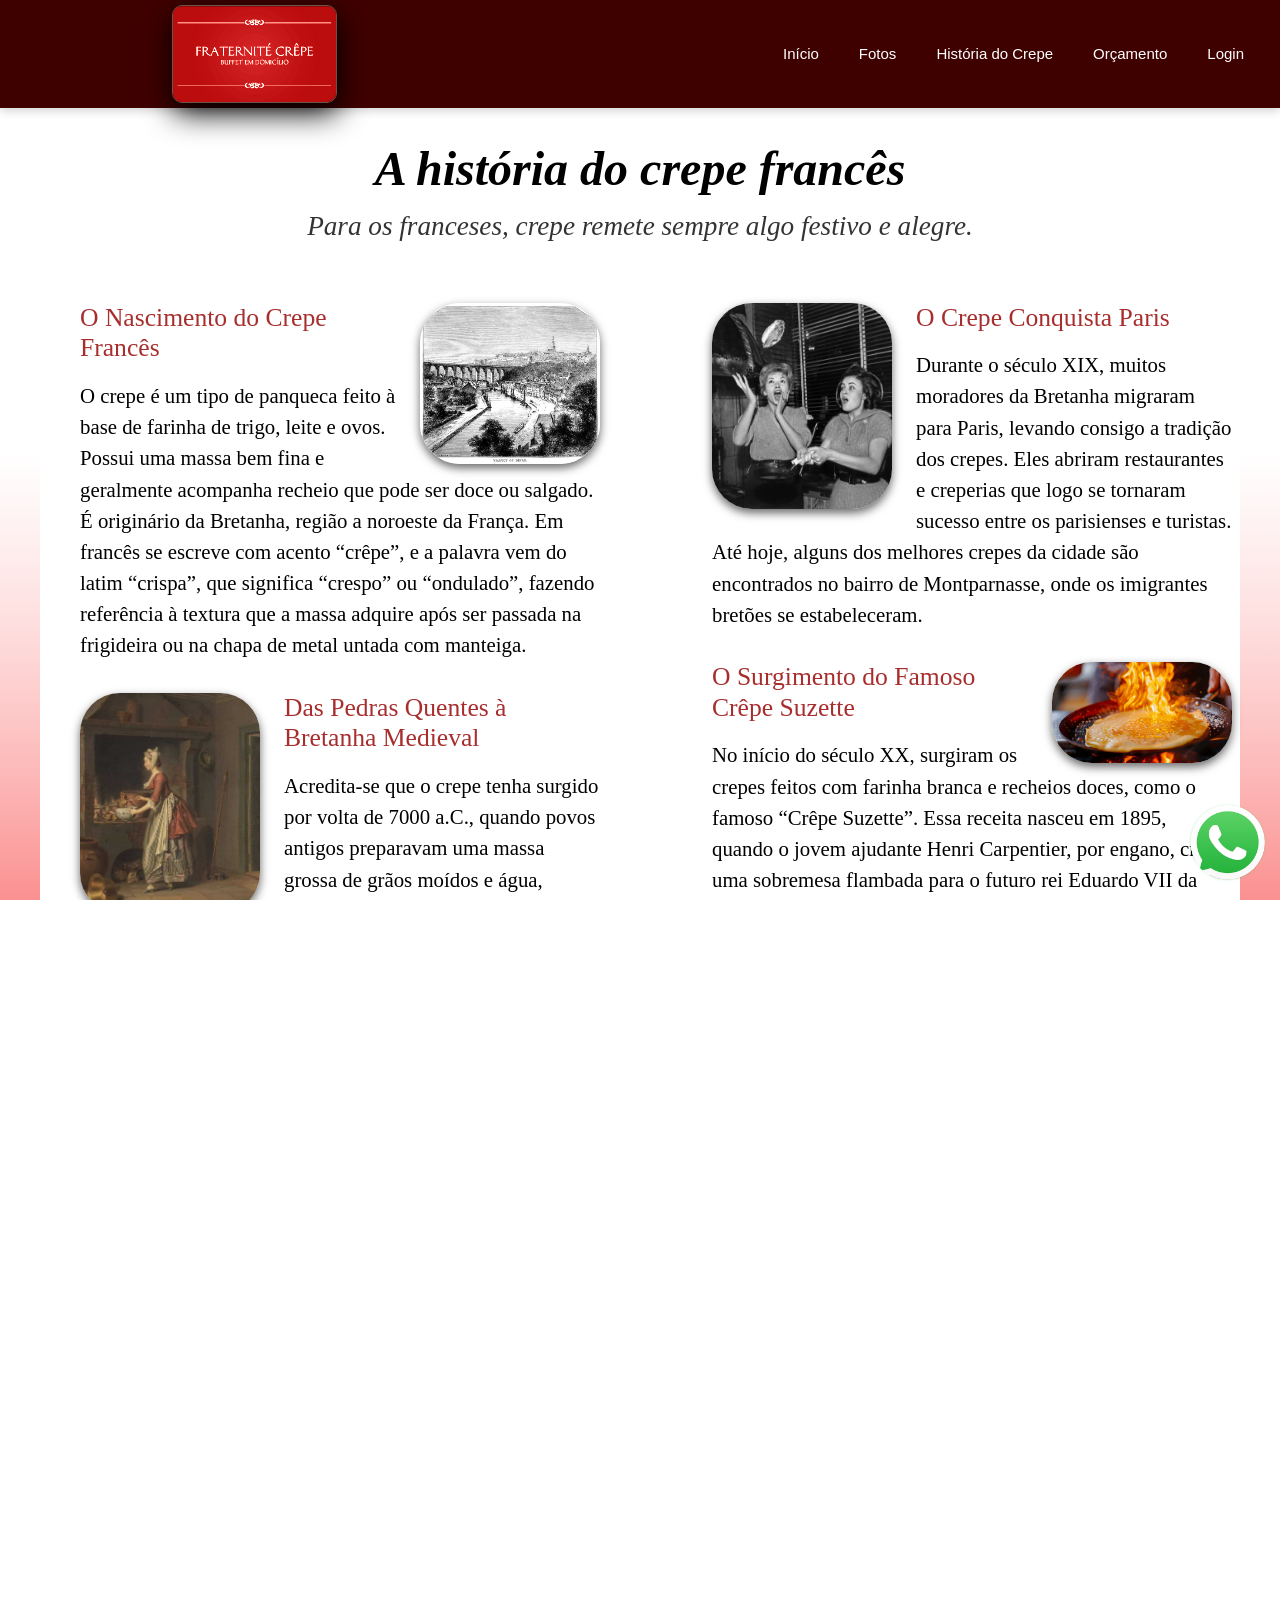
==== about.html @ 5ea456ac "refactor: remove unused link from navbar" ====
<!-- ===========================================================

Projeto: Site para empresa de Catering Fraternité Crêpe
Nome do Arquivo: about.html
Descrição: Página com a história do crepe francês.
Autor: Thiago Bortolan de Oliveira
Data Criação: 05/11/2025

=========================================================== -->


<!DOCTYPE html>
<html lang="pt">
<head>
    <meta charset="UTF-8">
    <meta name="viewport" content="width=device-width, initial-scale=1.0">
    <title> História do Crepe | Fraternité Crêpe </title>
    <link href="https://cdn.jsdelivr.net/npm/bootstrap@5.3.2/dist/css/bootstrap.min.css" rel="stylesheet">
    <link href="https://cdnjs.cloudflare.com/ajax/libs/animate.css/4.1.1/animate.min.css" rel="stylesheet">
    <script defer src="js/mainMenu.js"></script>
    <link rel="stylesheet" href="css/mainMenu.css">
    <link rel="stylesheet" href="css/about.css">
</head>

<body>
<header>
    <nav class="navbar navbar-expand-lg navbar-dark">
        <div class="container-fluid">

            <a class="navbar-brand" href="index.html">
                <img id="logoMenu" src="img/Logo_Fraternite_Crepe.png" alt="Fraternité Crêpe" class="img-fluid">
            </a>

            <button class="navbar-toggler" type="button" data-bs-toggle="collapse" 
                data-bs-target="#menuNav" aria-controls="menuNav" aria-expanded="false" aria-label="Toggle navigation">
                <span class="navbar-toggler-icon"></span>
            </button>

            <div class="collapse navbar-collapse" id="menuNav">
                <ul class="navbar-nav">
                    <li class="nav-item"><a class="nav-link active" href="index.html">Início</a></li>
                    <li class="nav-item"><a class="nav-link" href="picsPage.html">Fotos</a></li>
                    <li class="nav-item"><a class="nav-link" href="about.html">História do Crepe</a></li>
                    <li class="nav-item"><a class="nav-link" href="form.html">Orçamento</a></li>
                    <li class="nav-item"><a class="nav-link" href="php/login.php">Login</a></li>
                </ul>
            </div>

        </div>
    </nav>
</header>

<main class="container-fluid mt-4">
    <h1 class="titulo1"><strong>A história do crepe francês</strong></h1>
    <p class="titulo2">Para os franceses, crepe remete sempre algo festivo e alegre.</p>
    <div class="conteudoHistorico">
        <div class="textoContainer">
            <ul class="textoHistorico">

                <li>
                    <div class="imagem">
                        <img src="img/about/oldFrance.png" alt="História França">
                    </div>
                    <h3>O Nascimento do Crepe Francês</h3>
                    <p>
                        O crepe é um tipo de panqueca feito à base de farinha de trigo, leite e ovos. Possui uma massa bem fina e geralmente 
                        acompanha recheio que pode ser doce ou salgado. É originário da Bretanha, região a noroeste da França. Em francês se 
                        escreve com acento “crêpe”, e a palavra vem do latim “crispa”, que significa “crespo” ou “ondulado”, 
                        fazendo referência à textura que a massa adquire após ser passada na frigideira ou na chapa de metal untada com manteiga.
                    </p>
                </li>

                <li>
                    <div class="imagem">
                        <img src="img/about/historiaCozinha-16.png" alt="História culinária">
                    </div>
                    <h3>Das Pedras Quentes à Bretanha Medieval</h3>
                    <p>
                        Acredita-se que o crepe tenha surgido por volta de 7000 a.C., quando povos antigos preparavam uma massa grossa de 
                        grãos moídos e água, cozida sobre pedras quentes. Já na Bretanha, o crepe apareceu por volta do século XII, após as 
                        Cruzadas, quando o trigo-sarraceno (trazido da Ásia) passou a ser cultivado na região. Os bretões usavam essa farinha 
                        para preparar crepes salgados, que se tornaram parte essencial da dieta local.
                    </p>
                </li>

                <li>
                    <div class="imagem">
                        <img src="img/about/6-devoreuse_de_crepes-ok.png" alt="Crepe antigo">
                    </div>
                    <h3>Da Mesa dos Nobres às Feiras Populares</h3>
                    <p>
                         No final do século XVIII, o “Dictionnaire Universalis” descreveu os crepes como “um tipo de massa muito conhecida nas terras celtas”.
                        Nessa época, o trigo branco era um privilégio das classes mais ricas. Com o avanço das técnicas agrícolas no século XIX, sua produção aumentou, 
                        tornando os crepes de farinha branca cada vez mais populares entre todas as classes sociais.
                    </p>
                </li>

                <li>
                    <div class="imagem">
                        <img src="img/about/crepe-crepes-pan-flip-chandeleur-AGIP.png" alt="Crepe Paris">
                    </div>
                    <h3>O Crepe Conquista Paris</h3>
                    <p>
                        Durante o século XIX, muitos moradores da Bretanha migraram para Paris, levando consigo a tradição dos crepes.
                        Eles abriram restaurantes e creperias que logo se tornaram sucesso entre os parisienses e turistas. 
                        Até hoje, alguns dos melhores crepes da cidade são encontrados no bairro de Montparnasse, onde os imigrantes bretões se estabeleceram.
                    </p>
                </li>

                <li>
                    <div class="imagem">
                        <img src="img/about/1000_F_892436117_MDZHLnjW91f7c5teAxXlfb3iuXDxTsBI.png" alt="Crepe Suzette">
                    </div>
                    <h3>O Surgimento do Famoso Crêpe Suzette</h3>
                    <p>
                        No início do século XX, surgiram os crepes feitos com farinha branca e recheios doces, como o famoso “Crêpe Suzette”.
                        Essa receita nasceu em 1895, quando o jovem ajudante Henri Carpentier, por engano, criou uma sobremesa flambada para o futuro rei Eduardo VII da Inglaterra.
                        O prato se tornou um símbolo da culinária francesa, preparado com molho de açúcar, manteiga, licor Grand Marnier e suco de laranja.
                    </p>
                </li>

                <li>
                    <div class="imagem">
                        <img src="img/about/jonathan-kemper-2w4uqhclynm-unsplash.png" alt="Crepes no mundo">
                    </div>
                    <h3>O Crepe Pelo Mundo</h3>
                    <p>
                        Hoje, o crepe é apreciado em todo o mundo, tanto em versões doces quanto salgadas. 
                        Na França, o crepe bretão de trigo-sarraceno continua sendo tradicional, servido com presunto, queijo e ovo.
                        Já os crepes doces são recheados com Nutella, frutas ou chantilly. 
                        O costume francês diz que cada convidado deve preparar seu próprio crepe, como símbolo de boa sorte e prosperidade para o anfitrião.
                    </p>
                </li>

            </ul>
        </div>
    </div>
</main>


<div class="iconWhatsApp">
    <a href="https://wa.me/5541991319322" target="_blank">
        <img src="img/logos/whatsappLogo.png" alt="WhatsApp">
    </a>
</div>

<footer class="rodape">
    <div class="container">

        <div class="footer-linha">

            <div class="redesocial">
                <a href="https://www.instagram.com/fraternitecrepe/" target="_blank">
                    <img src="img/logos/instagramLogo.png" alt="Instagram">
                </a>
                <a href="https://www.facebook.com/Fraternitecrepecuritiba" target="_blank">
                    <img src="img/logos/facebookLogo.png" alt="Facebook">
                </a>
            </div>

            <div class="footer-centro">
                <div class="footer-texto">
                    <p>Copyright 2022 © Fraternité Crêpe</p>
                </div>

                <div class="pagamentos">
                    <img class="visa" src="img/logos/visaLogo.png" alt="Visa">
                    <img class="master" src="img/logos/mastercardLogo.png" alt="Mastercard">
                </div>
            </div>

        </div>

    </div>
</footer>

<script src="https://cdn.jsdelivr.net/npm/bootstrap@5.3.2/dist/js/bootstrap.bundle.min.js"></script>

</body>
</html>
---- css/mainMenu.css ----
/* ===========================================================

Projeto: Site para empresa de Catering Fraternité Crêpe
Nome do Arquivo: mainMenu.css
Autor: Thiago Bortolan de Oliveira
Data Criação: 30/11/2025

=========================================================== */

/* ===========================================================
RESET / BASE GLOBAL
=========================================================== */
*, *::before, *::after {
  box-sizing: border-box;
}

html, body {
  width: 100%;
  height: 100%;
  min-height: 100vh;
  min-height: 100svh;
  min-height: 100dvh;
  overflow-x: hidden;

  background: linear-gradient(
    180deg,
    #ffffff,
    #ffffff,
    #f9555568
  );
}

/* ===========================================================
LAYOUT BASE
=========================================================== */
.navbar > .container-fluid {
  display: flex;
  align-items: center;
  text-align: center !important;
}

.navbar-collapse {
  justify-content: flex-end;
}

/* ===========================================================
HEADER / MENU
=========================================================== */
header .navbar {
  width: 100%;
  margin: 0;
  padding: 0;
  background-color: #3f0000;
  box-shadow: 0 2px 10px rgba(0,0,0,0.2);
  font-family: 'Nunito', sans-serif;
}

.navbar-brand {
  margin-left: clamp(10rem, 10vw, 5rem);
}

.navbar-brand img {
  width: 100%;
  max-width: 165px;
  border: 1px solid rgba(98,98,98,.675);
  border-radius: 10px;
  box-shadow: 1px 10px 30px #000000;

  filter:
  invert(15%)
  sepia(30%)
  saturate(80%)
  hue-rotate(0deg)
  brightness(110%)
  contrast(200%);
}

/* Links */
.navbar-nav {
  display: flex;
  gap: 1.5rem;
  margin: 0;
  padding-right: 1rem;
}

.navbar-dark .navbar-nav .nav-link {
  color: #fff !important;
  font-weight: 500;
  font-size: 15px;
}

.navbar-dark .navbar-nav .nav-link:hover {
  color: #fa4032 !important;
}

.navbar-toggler {
  border: none;
  position: absolute;
  right: 1rem;
}


/* ===========================================================
RODAPÉ
=========================================================== */

.rodape {
  background-color: #010729;
  color: #f5eeee;
  width: 100%;
  height: auto;
  margin: 0;
  padding: 1rem;
  box-sizing: border-box;
}

.footer-linha {
  display: flex;
  align-items: center;
  margin-right: 4rem;
}

/* redes sociais */
.redesocial {
  display: flex;
  gap: 15px;
  margin-top: 1.5rem;
}

.redesocial img {
  max-width: 30px;
}

/* bloco central */
.footer-centro {
  display: flex;
  flex-direction: column;
  align-items: center;
  margin: auto;
}

/* texto */
.footer-texto {
  font-size: 10px;
  margin-bottom: 1px;
}

/* pagamentos */
.pagamentos {
  display: flex;
  gap: 15px;
}

.pagamentos img {
  max-width: 25px;
}

.visa{ width: 35px; }
.master{ width: 40px; }


/* ===========================================================
BOTÃO WHATSAPP FIXO
=========================================================== */
.iconWhatsApp {
  width: clamp(50px, 6vw, 75px);
  height: clamp(50px, 6vw, 75px);
  position: fixed;
  bottom: 20px;
  right: 15px;
  border-radius: 100%;
  cursor: pointer;
  box-shadow: 0 0 2px rgba(29,233,77,.3);
}

.iconWhatsApp img {
  width: 100%;
  height: auto;
  border-radius: 50%;
}

.iconWhatsApp:hover {
  background-color: #87f78b;
  transition: 400ms;
  padding: 5px;
}


/* ===========================================================
RESPONSIVIDADE
=========================================================== */

/* === Desktop grande === */
@media (min-width: 1200px) {}


/* === Desktop / Laptop === */
@media (min-width: 992px) and 
       (max-width: 1199px) {

  .navbar-brand { margin: 0 1.5rem; }

}


/* === Tablet / Laptop === */
@media (min-width: 822px) and 
       (max-width: 991px) {

  #menuNav {
    position: fixed;
    top: 0;
    right: 0;
    height: 100dvh;
    width: 90%;
    max-width: 255px;
    background: #000000e2;
    padding-top: 5.9rem;
    padding-bottom: 1rem;
    transform: translateX(100%);
    transition: transform .25s ease;
    z-index: 1050;
    box-shadow: -10px 0 20px rgba(0,0,0,.35);
    overflow-y: auto;
  }

  #menuNav.show { transform: translateX(0); }

  #menuNav .navbar-nav {
    flex-direction: column;
    align-items: center;
    gap: 1rem;
  }

  #menuNav .nav-item {
    width: 70%;
    max-width: 380px;
    border-bottom: 1px solid rgba(255,255,255,.414);
  }

  #menuNav .nav-link {
    font-size: 1rem;
    padding: 1rem 0;
  }

  #menuNav .nav-item:hover {
    width: 80%;
    background-color: #bebebe6c;
  }

  .navbar-dark .navbar-nav .nav-link:hover {
    color: #ffffff !important;
  }

  .navbar-brand { margin: 0 auto; }
}


/* === Tablet → Mobile grande === */
@media (min-width: 501px) and 
       (max-width: 821px) {

  #menuNav {
    position: fixed;
    top: 0;
    right: 0;
    height: 100dvh;
    width: 90%;
    max-width: 255px;
    background: #000000e2;
    padding-top: 5.9rem;
    padding-bottom: 1rem;
    transform: translateX(100%);
    transition: transform .25s ease;
    z-index: 1050;
    box-shadow: -10px 0 20px rgba(0,0,0,.35);
    overflow-y: auto;
  }

  #menuNav.show { transform: translateX(0); }

  #menuNav .navbar-nav {
    flex-direction: column;
    align-items: center;
    gap: 1rem;
  }

  #menuNav .nav-item {
    width: 70%;
    max-width: 380px;
    border-bottom: 1px solid rgb(255,255,255);
  }

  #menuNav .nav-link {
    font-size: 1rem;
    padding: 1rem 0;
  }

  #menuNav .nav-item:hover {
    width: 80%;
    background-color: #bebebe6c;
  }

  .navbar-dark .navbar-nav .nav-link:hover {
    color: #ffffff !important;
  }

  .navbar-brand { margin: 0 auto; }

  .redesocial{
    gap: 10px;
  }

  .pagamentos{
    gap: 10px;
  }

  .redesocial img {
    width: 25px;
  }

  .pagamentos img {
    width: 25px;
  }
}


/* === Mobile === */
@media (max-width: 500px) {

  #menuNav {
    position: fixed;
    top: 0;
    left: 0;
    height: 100dvh;
    width: 80%;
    max-width: 180px;
    background: #000000e2;
    padding-top: 5.9rem;
    padding-bottom: 1rem;
    transform: translateX(-100%);
    transition: transform .25s ease;
    z-index: 1050;
    box-shadow: -10px 0 20px rgba(0,0,0,.35);
    overflow-y: auto;
  }

  #menuNav.show { transform: translateX(0); }

  #menuNav .navbar-nav {
    flex-direction: column;
    align-items: center;
    gap: 1rem;
  }

  #menuNav .nav-item {
    width: 70%;
    max-width: 380px;
    border-bottom: 1px solid rgb(255,255,255);
  }

  #menuNav .nav-link {
    font-size: 1rem;
    padding: 1rem 0;
  }

  #menuNav .nav-item:hover {
    width: 80%;
    background-color: #bebebe6c;
  }

  .navbar-dark .navbar-nav .nav-link:hover {
    color: #ffffff !important;
  }

  .navbar-brand { margin: 0 auto; }

  .footer-linha {
    margin-right: 2rem;
  }

  .redesocial{
    gap: 8px;
  }

  .pagamentos{
    gap: 8px;
  }

  .redesocial img {
    width: 25px;
  }

  .pagamentos img {
    width: 20px;
  }

  .iconWhatsApp {
    right: 10px;
  }
}


/* === Mobile muito pequeno === */
@media (max-width: 380px) {

  #menuNav {
    width: 50%;
    max-width: 180px;
    padding-top: 6rem;
  }

  #menuNav .navbar-nav { gap: 0.6rem; }

  #menuNav .nav-item { width: 80%; }

  #menuNav .nav-link { font-size: 1rem; }

  #menuNav .nav-item:hover { width: 95%; }

  .navbar-toggler { right: 5px; }

  .footer-linha {
    margin-right: 1rem;
  }

  .redesocial{
    gap: 8px;
  }

  .pagamentos{
    gap: 8px;
  }

  .redesocial img {
    width: 25px;
  }

  .pagamentos img {
    width: 20px;
  }

    .iconWhatsApp {
    right: 10px;
  }
}
---- css/about.css ----
/* ===========================================================

Projeto: Site para empresa de Catering Fraternité Crêpe
Arquivo: about.css
Autor: Thiago Bortolan de Oliveira
Data Criação: 27/11/2025

=========================================================== */


/* ===========================================================
ESTILOS GERAIS
=========================================================== */
body {
color: #000;
}

main {
animation: fadeIn 1s ease-in;
}

/* ===========================================================
ANIMAÇÃO SUAVE NA ENTRADA
=========================================================== */
@keyframes fadeIn {
from { opacity: 0; transform: translateY(150px); }
to { opacity: 1; transform: translateY(0); }
}


/* ===========================================================
CORPO / TÍTULOS / CONTEÚDO HISTÓRICO - LAYOUT
=========================================================== */
.titulo1 {
text-align: center;
font-size: 3rem;
margin-top: 2rem;
font-family: "Garamond", serif;
font-style: oblique;
}

.titulo2 {
text-align: center;
font-size: 1.7rem;
margin-bottom: 3rem;
color: #333;
font-family: "Garamond", serif;
font-style: oblique;
}

/* LAYOUT EM COLUNAS */
.conteudoHistorico {
display: flex;
justify-content: center;
margin-bottom: 4rem;
}

.textoContainer {
width: 100%;
max-width: 1200px;
column-count: 2;
column-gap: 4rem;
margin: 0;
padding: 0;
justify-content: center;
align-items: center;
font-family: "Garamond", serif;
background-color: rgb(255, 255, 255);
}

.textoHistorico li {
list-style: none;
padding: 0.5rem;
break-inside: avoid;
font-size: 1.3rem;
}

/* TÍTULOS INTERNOS */
.textoHistorico h3 {
color: #a82e2e;
margin-bottom: 1rem;
font-size: 1.6rem;
}

/* IMAGENS ALTERNADAS */
.textoHistorico li:nth-child(odd) img {
float: right;
margin-left: 1.5rem;
}

.textoHistorico li:nth-child(even) img {
float: left;
margin-right: 1.5rem;
}

.textoHistorico img {
width: 50%;
max-width: 180px;
border-radius: 40px;
box-shadow: 0 4px 10px rgba(0,0,0,0.6);
}


/* ===========================================================
RESPONSIVIDADE
=========================================================== */


/* ======== DESKTOP ======== */
@media (min-width: 1200px) {


}


/* ======== DESKTOP / LAPTOP ======== */
@media (min-width: 900px) and 
      (max-width: 1199px) {


}


/* ======== TABLET / LAPTOP ======== */
@media (min-width: 822px) and 
      (max-width: 991px) {

    .textoContainer {
      column-gap: 2rem !important;
    }

    .textoHistorico img {
      width: 50%;
    }

}


/* ======== TABLET ======== */
@media (min-width: 750px) and
      (max-width: 821px) {

    .textoContainer {
      width: 97%;
      column-gap: 2rem !important;
    }

}


/* ======== TABLET PEQUENO / MOBILE GRANDE ======== */
@media (min-width: 501px) and
      (max-width: 749px) {

    .textoContainer {
      width: 100%;
      column-count: 1 !important;
      border-left: 1px solid rgb(130, 130, 130);
      border-right: 1px solid rgb(130, 130, 130);
      border-bottom: 1px solid rgb(130, 130, 130);
    }

    .textoHistorico li {
      padding: 1rem;
    }

    .textoHistorico img {
      width: 50%;
    }
}


/* ======== MOBILE PEQUENO ======== */
@media screen and (max-width: 500px) {

    .titulo1 {
      font-size: 2.5rem;
    }

    .textoContainer {
      width: 100%;
      column-count: 1 !important;
      border-left: 1px solid rgb(130, 130, 130);
      border-right: 1px solid rgb(130, 130, 130);
      border-bottom: 1px solid rgb(130, 130, 130);
    }

    .textoHistorico li {
      margin-right: 1rem;
      margin-top: 1rem;
    }

    .textoHistorico h3 {
      font-size: 1.4rem;
    }

    .textoHistorico p {
      font-size: 1.2rem;
    }

    .textoHistorico img {
      width: 52%;
    }
}
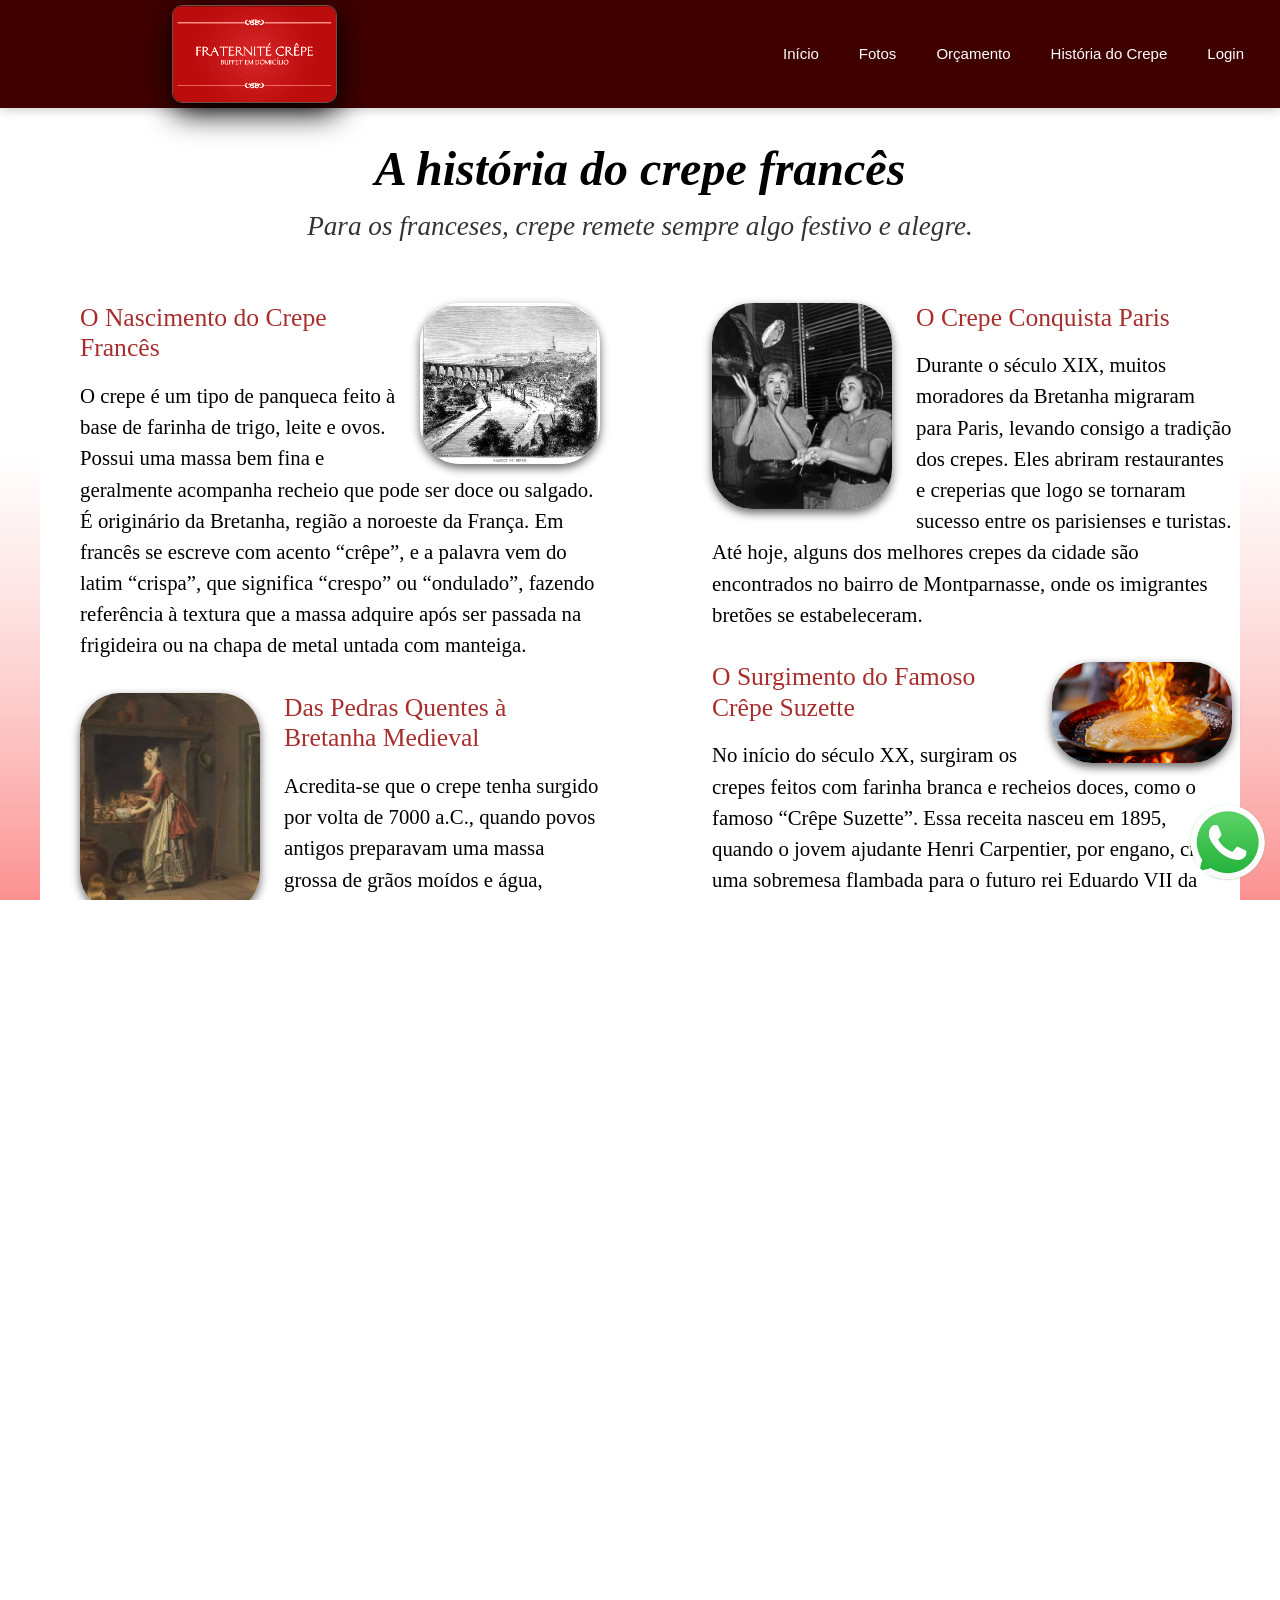
==== commit 2ec5e280: "refactor: change nav-link from navbar" ====
--- a/about.html
+++ b/about.html
@@ -39,14 +39,13 @@
 
             <div class="collapse navbar-collapse" id="menuNav">
                 <ul class="navbar-nav">
-                    <li class="nav-item"><a class="nav-link active" href="index.html">Início</a></li>
+                    <li class="nav-item"><a class="nav-link" href="index.html">Início</a></li>
                     <li class="nav-item"><a class="nav-link" href="picsPage.html">Fotos</a></li>
-                    <li class="nav-item"><a class="nav-link" href="about.html">História do Crepe</a></li>
                     <li class="nav-item"><a class="nav-link" href="form.html">Orçamento</a></li>
+                    <li class="nav-item"><a class="nav-link active" href="about.html">História do Crepe</a></li>
                     <li class="nav-item"><a class="nav-link" href="php/login.php">Login</a></li>
                 </ul>
             </div>
-
         </div>
     </nav>
 </header>
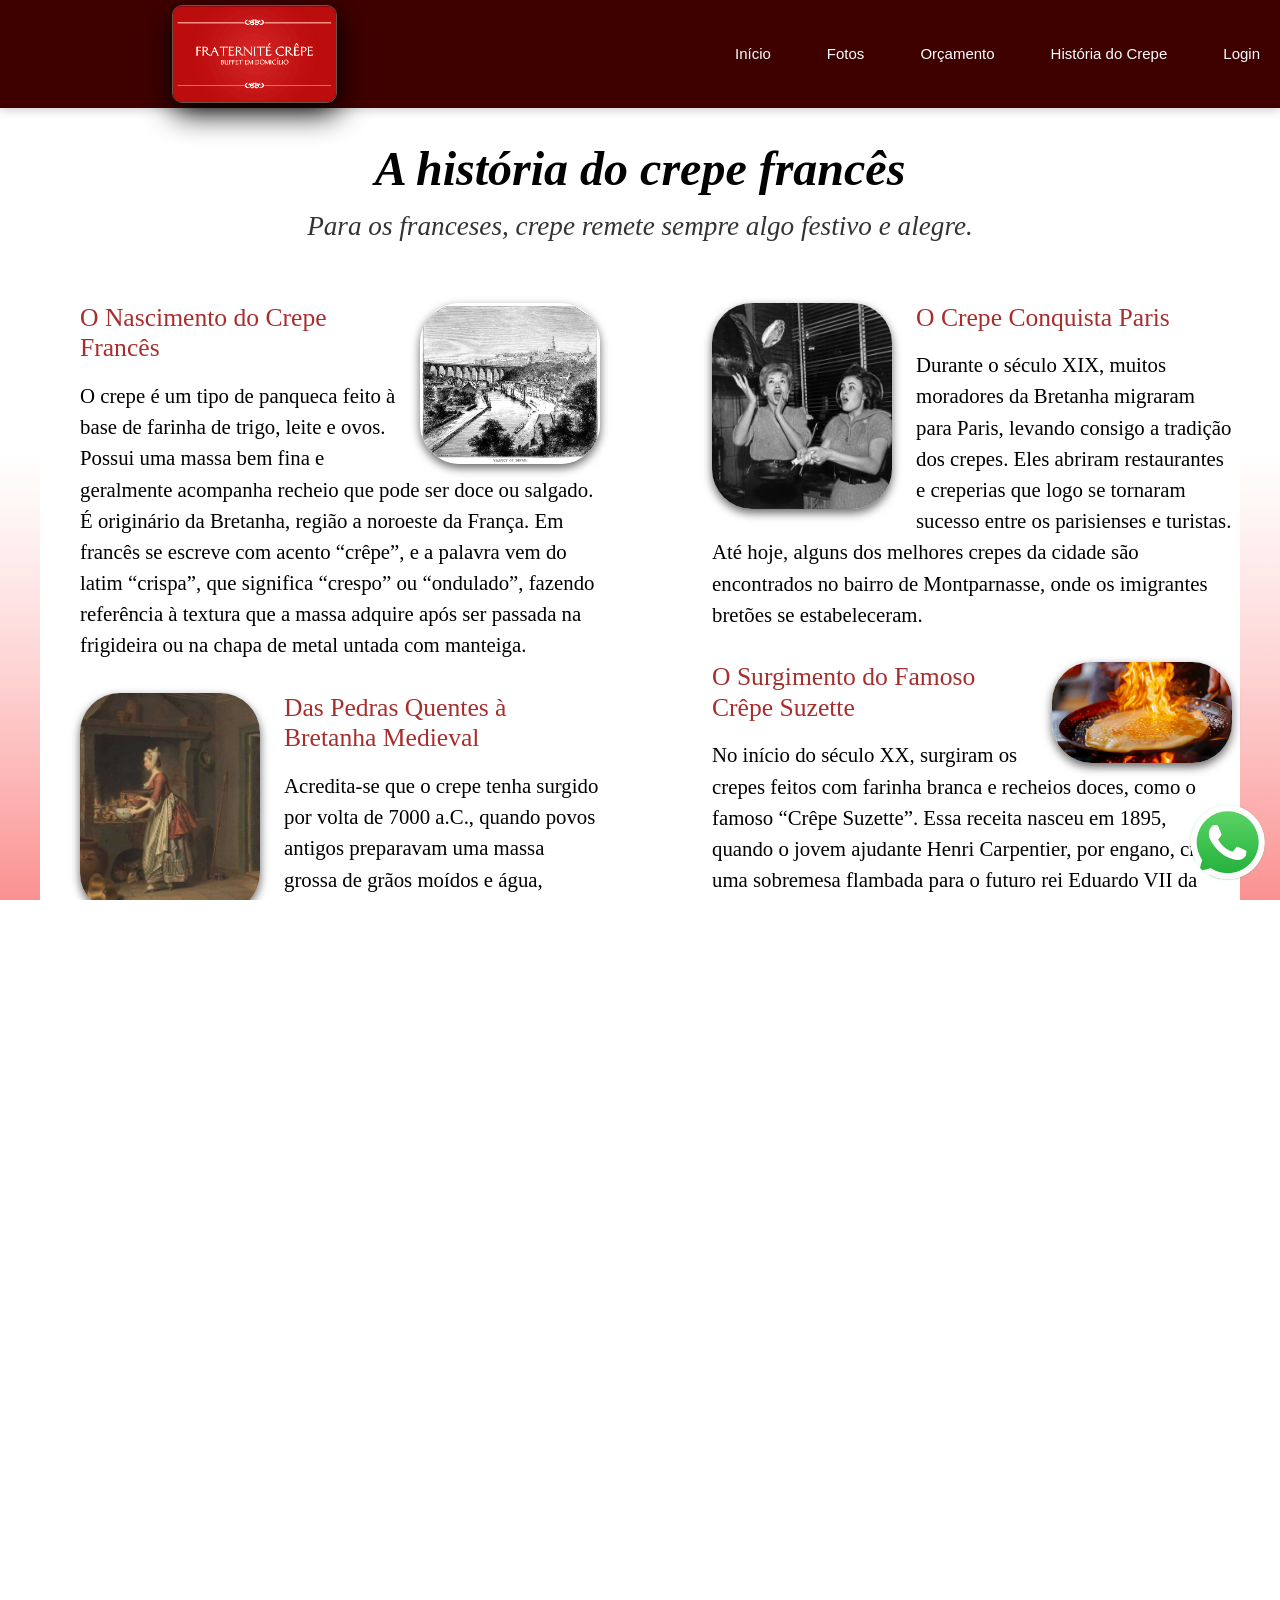
==== commit aea7dc69: "refactor: apply whatsapp and footer class standardization across pages" ====
--- a/about.html
+++ b/about.html
@@ -138,18 +138,18 @@
 </main>
 
 
-<div class="iconWhatsApp">
+<div class="whatsapp-float">
     <a href="https://wa.me/5541991319322" target="_blank">
         <img src="img/logos/whatsappLogo.png" alt="WhatsApp">
     </a>
 </div>
 
-<footer class="rodape">
+<footer class="footer">
     <div class="container">
 
-        <div class="footer-linha">
+        <div class="footer-row">
 
-            <div class="redesocial">
+            <div class="social-links">
                 <a href="https://www.instagram.com/fraternitecrepe/" target="_blank">
                     <img src="img/logos/instagramLogo.png" alt="Instagram">
                 </a>
@@ -158,14 +158,14 @@
                 </a>
             </div>
 
-            <div class="footer-centro">
-                <div class="footer-texto">
+            <div class="footer-center">
+                <div class="footer-text">
                     <p>Copyright 2022 © Fraternité Crêpe</p>
                 </div>
 
-                <div class="pagamentos">
-                    <img class="visa" src="img/logos/visaLogo.png" alt="Visa">
-                    <img class="master" src="img/logos/mastercardLogo.png" alt="Mastercard">
+                <div class="payment-methods">
+                    <img class="payment-visa" src="img/logos/visaLogo.png" alt="visa">
+                    <img class="payment-mastercard" src="img/logos/mastercardLogo.png" alt="mastercard">
                 </div>
             </div>
 
--- a/css/mainMenu.css
+++ b/css/mainMenu.css
@@ -79,9 +79,8 @@
 /* Links */
 .navbar-nav {
   display: flex;
-  gap: 1.5rem;
+  gap: 2.5rem;
   margin: 0;
-  padding-right: 1rem;
 }
 
 .navbar-dark .navbar-nav .nav-link {
@@ -105,7 +104,7 @@
 RODAPÉ
 =========================================================== */
 
-.rodape {
+.footer {
   background-color: #010729;
   color: #f5eeee;
   width: 100%;
@@ -115,25 +114,25 @@
   box-sizing: border-box;
 }
 
-.footer-linha {
+.footer-row {
   display: flex;
   align-items: center;
   margin-right: 4rem;
 }
 
 /* redes sociais */
-.redesocial {
+.social-links {
   display: flex;
   gap: 15px;
   margin-top: 1.5rem;
 }
 
-.redesocial img {
+.social-links img {
   max-width: 30px;
 }
 
 /* bloco central */
-.footer-centro {
+.footer-center {
   display: flex;
   flex-direction: column;
   align-items: center;
@@ -141,29 +140,29 @@
 }
 
 /* texto */
-.footer-texto {
+.footer-text {
   font-size: 10px;
   margin-bottom: 1px;
 }
 
 /* pagamentos */
-.pagamentos {
+.payment-methods {
   display: flex;
   gap: 15px;
 }
 
-.pagamentos img {
+.payment-methods img {
   max-width: 25px;
 }
 
-.visa{ width: 35px; }
-.master{ width: 40px; }
+.payment-visa { width: 35px; }
+.payment-mastercard { width: 40px; }
 
 
 /* ===========================================================
 BOTÃO WHATSAPP FIXO
 =========================================================== */
-.iconWhatsApp {
+.whatsapp-float {
   width: clamp(50px, 6vw, 75px);
   height: clamp(50px, 6vw, 75px);
   position: fixed;
@@ -174,13 +173,13 @@
   box-shadow: 0 0 2px rgba(29,233,77,.3);
 }
 
-.iconWhatsApp img {
+.whatsapp-float img {
   width: 100%;
   height: auto;
   border-radius: 50%;
 }
 
-.iconWhatsApp:hover {
+.whatsapp-float:hover {
   background-color: #87f78b;
   transition: 400ms;
   padding: 5px;
@@ -308,19 +307,19 @@
 
   .navbar-brand { margin: 0 auto; }
 
-  .redesocial{
+  .social-links {
     gap: 10px;
   }
 
-  .pagamentos{
+  .payment-methods {
     gap: 10px;
   }
 
-  .redesocial img {
+  .social-links img {
     width: 25px;
   }
 
-  .pagamentos img {
+  .payment-methods img {
     width: 25px;
   }
 }
@@ -376,27 +375,27 @@
 
   .navbar-brand { margin: 0 auto; }
 
-  .footer-linha {
+  .footer-row {
     margin-right: 2rem;
   }
 
-  .redesocial{
+  .social-links {
     gap: 8px;
   }
 
-  .pagamentos{
+  .payment-methods {
     gap: 8px;
   }
 
-  .redesocial img {
+  .social-links img {
     width: 25px;
   }
 
-  .pagamentos img {
+  .payment-methods img {
     width: 20px;
   }
 
-  .iconWhatsApp {
+  .whatsapp-float {
     right: 10px;
   }
 }
@@ -421,27 +420,27 @@
 
   .navbar-toggler { right: 5px; }
 
-  .footer-linha {
+  .footer-row {
     margin-right: 1rem;
   }
 
-  .redesocial{
+  .social-links {
     gap: 8px;
   }
 
-  .pagamentos{
+  .payment-methods {
     gap: 8px;
   }
 
-  .redesocial img {
+  .social-links img {
     width: 25px;
   }
 
-  .pagamentos img {
+  .payment-methods img {
     width: 20px;
   }
 
-    .iconWhatsApp {
+    .whatsapp-float {
     right: 10px;
   }
 }
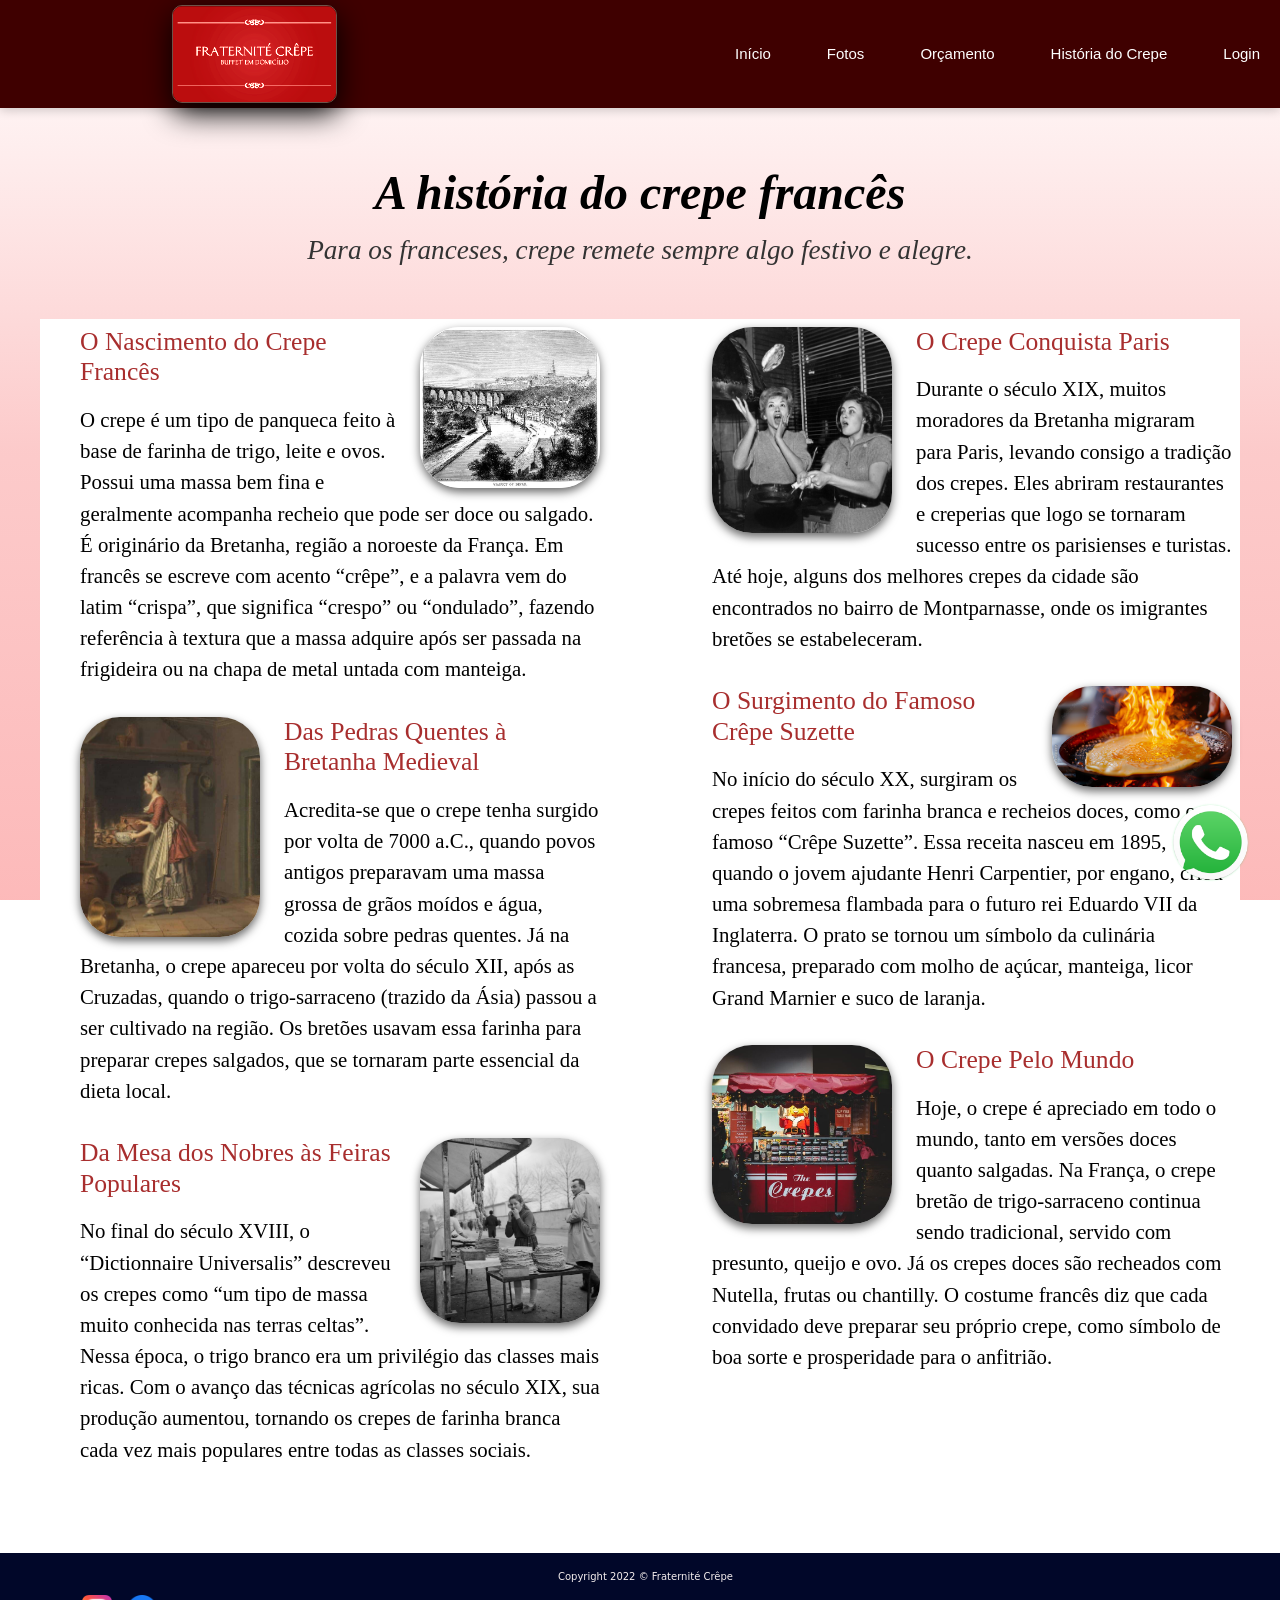
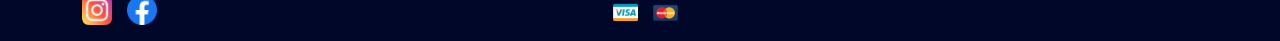
==== commit 5dc23dc1: "refactor: move whatsapp-float after footer for cleaner flexbox flow Relocated the .whatsapp-float di" ====
--- a/about.html
+++ b/about.html
@@ -138,12 +138,6 @@
 </main>
 
 
-<div class="whatsapp-float">
-    <a href="https://wa.me/5541991319322" target="_blank">
-        <img src="img/logos/whatsappLogo.png" alt="WhatsApp">
-    </a>
-</div>
-
 <footer class="footer">
     <div class="container">
 
@@ -174,6 +168,12 @@
     </div>
 </footer>
 
+<div class="whatsapp-float">
+    <a href="https://wa.me/5541991319322" target="_blank">
+        <img src="img/logos/whatsappLogo.png" alt="WhatsApp">
+    </a>
+</div>
+
 <script src="https://cdn.jsdelivr.net/npm/bootstrap@5.3.2/dist/js/bootstrap.bundle.min.js"></script>
 
 </body>
--- a/css/mainMenu.css
+++ b/css/mainMenu.css
@@ -15,9 +15,16 @@
   box-sizing: border-box;
 }
 
-html, body {
-  width: 100%;
+html {
   height: 100%;
+  color: #000000;
+  font-family: 'Nunito', sans-serif;
+}
+
+body {
+  display: flex;
+  flex-direction: column;
+  margin: 0;
   min-height: 100vh;
   min-height: 100svh;
   min-height: 100dvh;
@@ -26,9 +33,14 @@
   background: linear-gradient(
     180deg,
     #ffffff,
-    #ffffff,
+    #fbb4b4b3,
     #f9555568
   );
+  background-attachment: fixed;
+}
+
+main {
+  flex-grow: 1;
 }
 
 /* ===========================================================
@@ -48,6 +60,8 @@
 HEADER / MENU
 =========================================================== */
 header .navbar {
+  box-sizing: border-box;
+  flex-shrink: 0;
   width: 100%;
   margin: 0;
   padding: 0;
@@ -103,15 +117,15 @@
 /* ===========================================================
 RODAPÉ
 =========================================================== */
-
 .footer {
+  box-sizing: border-box;
+  flex-shrink: 0;
   background-color: #010729;
   color: #f5eeee;
   width: 100%;
   height: auto;
   margin: 0;
   padding: 1rem;
-  box-sizing: border-box;
 }
 
 .footer-row {
@@ -124,7 +138,7 @@
 .social-links {
   display: flex;
   gap: 15px;
-  margin-top: 1.5rem;
+  margin-top: 1.6rem;
 }
 
 .social-links img {
@@ -142,7 +156,6 @@
 /* texto */
 .footer-text {
   font-size: 10px;
-  margin-bottom: 1px;
 }
 
 /* pagamentos */
@@ -167,7 +180,7 @@
   height: clamp(50px, 6vw, 75px);
   position: fixed;
   bottom: 20px;
-  right: 15px;
+  right: 2rem;
   border-radius: 100%;
   cursor: pointer;
   box-shadow: 0 0 2px rgba(29,233,77,.3);
@@ -396,7 +409,7 @@
   }
 
   .whatsapp-float {
-    right: 10px;
+    right: 1.2rem;
   }
 }
 
@@ -441,6 +454,6 @@
   }
 
     .whatsapp-float {
-    right: 10px;
+    right: 1.2rem;
   }
 }
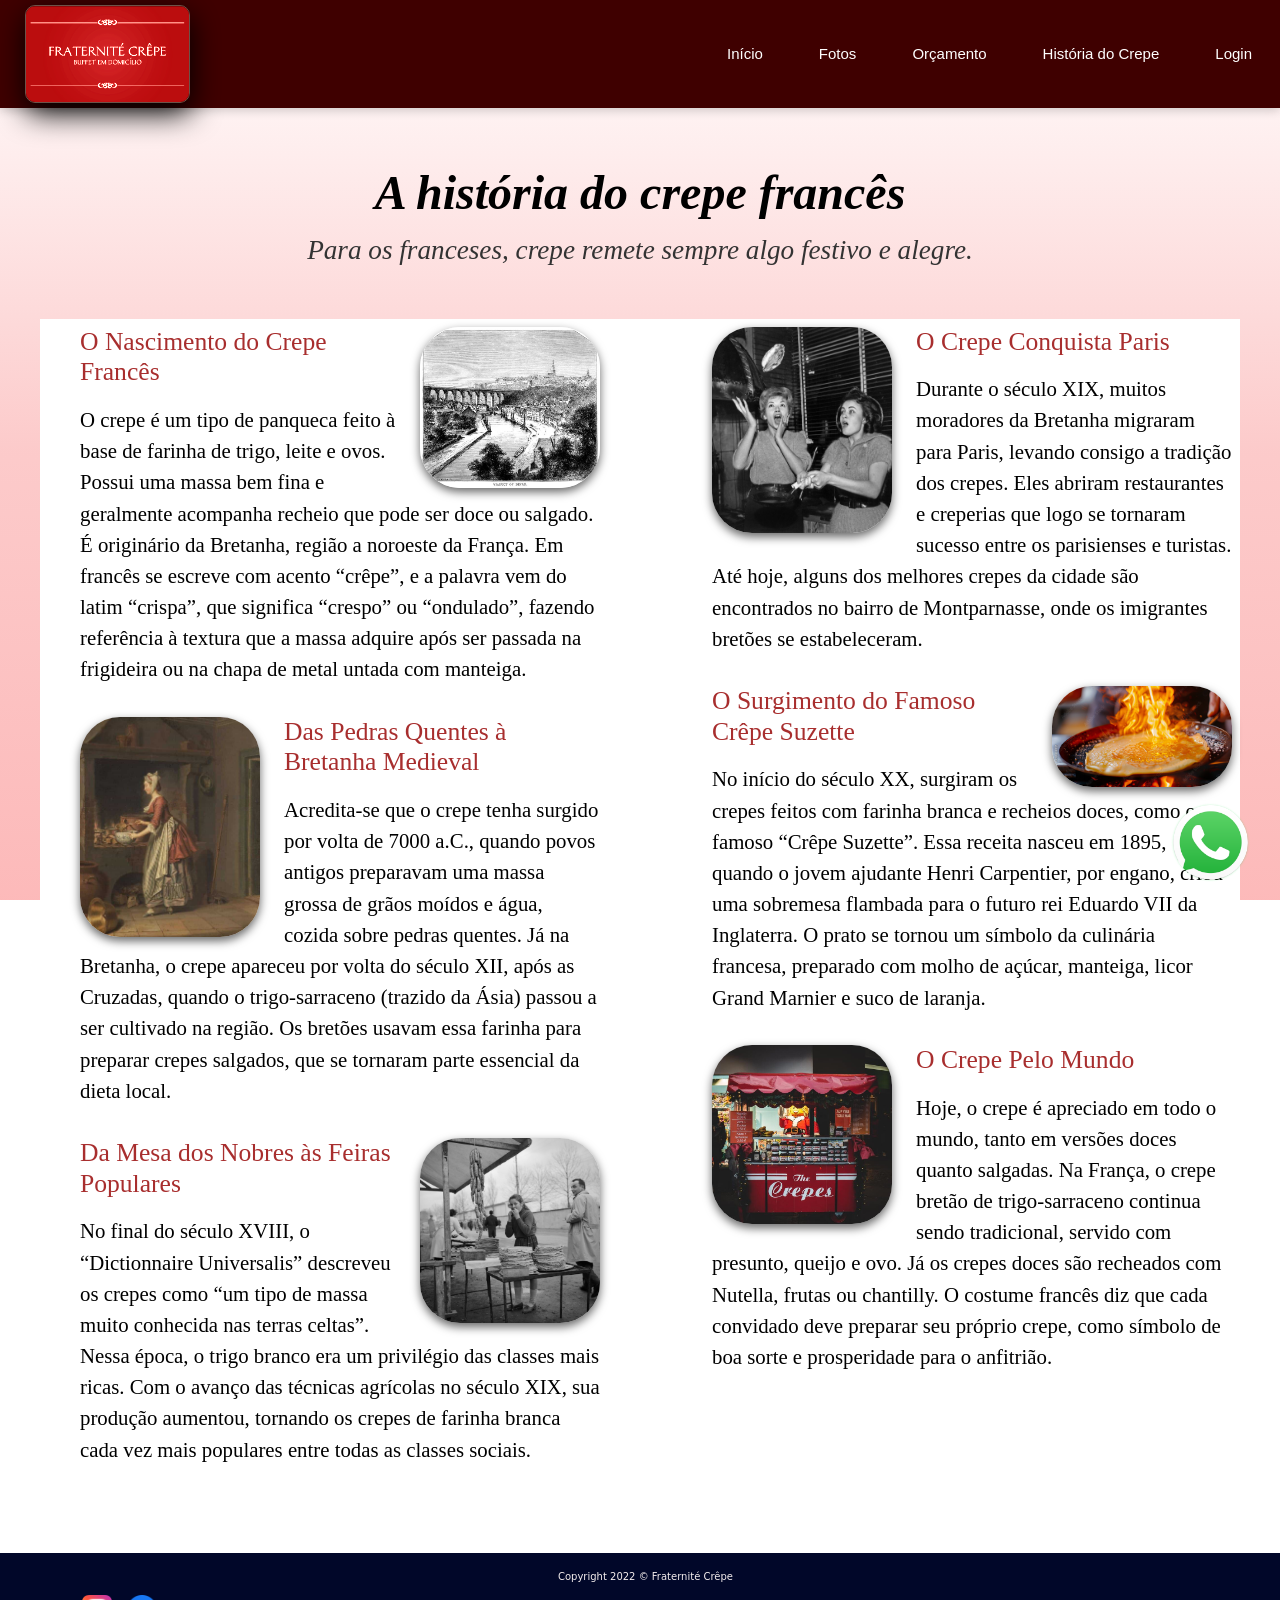
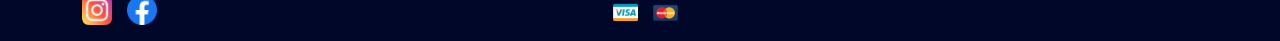
==== commit 2eaddad8: "refactor: replace .container-fluid with .container across all pages Updated the main navigation wrap" ====
--- a/about.html
+++ b/about.html
@@ -26,7 +26,7 @@
 <body>
 <header>
     <nav class="navbar navbar-expand-lg navbar-dark">
-        <div class="container-fluid">
+        <div class="container">
 
             <a class="navbar-brand" href="index.html">
                 <img id="logoMenu" src="img/Logo_Fraternite_Crepe.png" alt="Fraternité Crêpe" class="img-fluid">
--- a/css/mainMenu.css
+++ b/css/mainMenu.css
@@ -46,10 +46,14 @@
 /* ===========================================================
 LAYOUT BASE
 =========================================================== */
-.navbar > .container-fluid {
+
+.navbar > .container {
   display: flex;
   align-items: center;
-  text-align: center !important;
+  justify-content: space-between;
+  max-width: 1300px;
+  margin: 0 auto;
+  padding: 0 20px;
 }
 
 .navbar-collapse {
@@ -63,6 +67,7 @@
   box-sizing: border-box;
   flex-shrink: 0;
   width: 100%;
+  height: auto;
   margin: 0;
   padding: 0;
   background-color: #3f0000;
@@ -71,7 +76,8 @@
 }
 
 .navbar-brand {
-  margin-left: clamp(10rem, 10vw, 5rem);
+  margin-left: 0;
+  padding: 5px;
 }
 
 .navbar-brand img {
@@ -108,9 +114,8 @@
 }
 
 .navbar-toggler {
+  position: static;
   border: none;
-  position: absolute;
-  right: 1rem;
 }
 
 
@@ -213,6 +218,9 @@
 
   .navbar-brand { margin: 0 1.5rem; }
 
+  .navbar-collapse {
+    flex-grow: 0;
+  }
 }
 
 
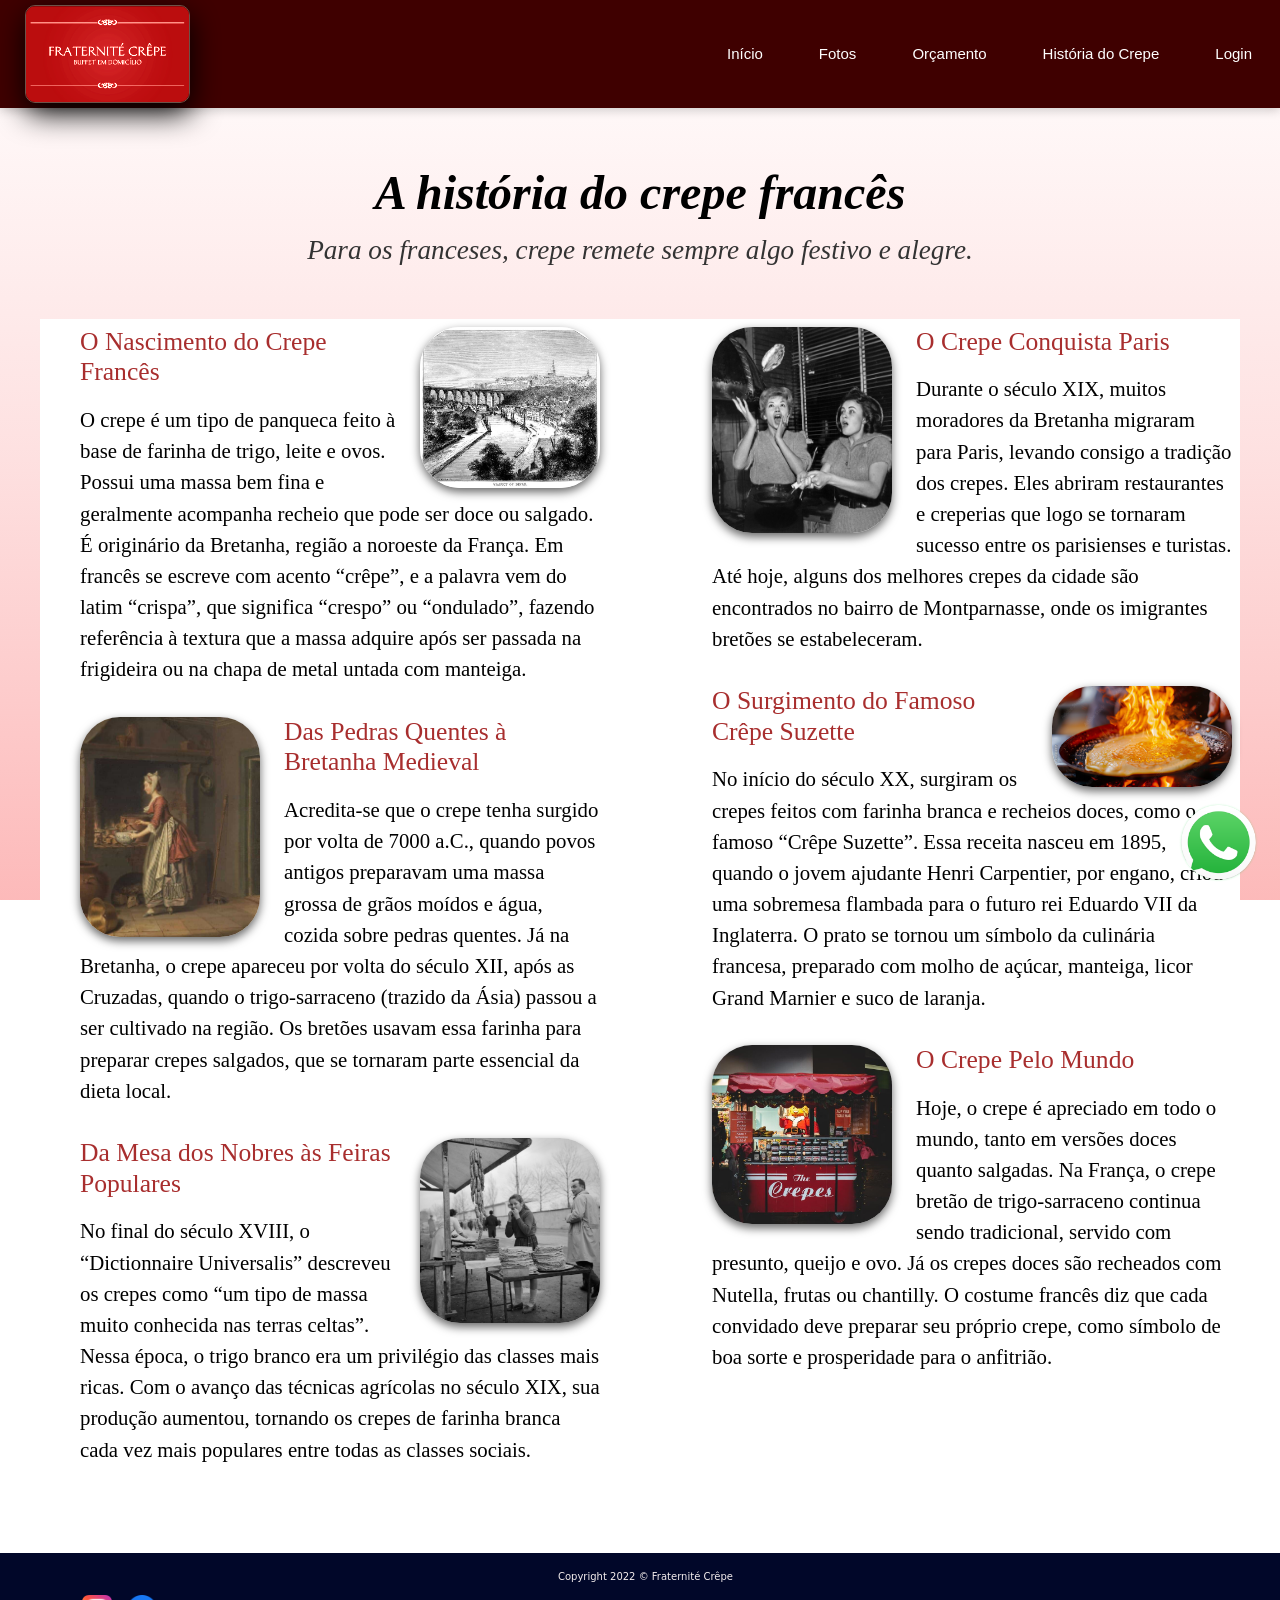
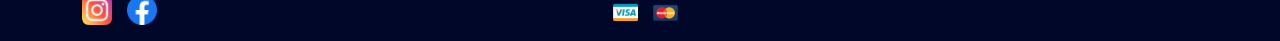
==== commit 584b2b97: "feat: replaced animation classes and improved image responsiveness - Replaced existing animation cla" ====
--- a/about.html
+++ b/about.html
@@ -51,14 +51,14 @@
 </header>
 
 <main class="container-fluid mt-4">
-    <h1 class="titulo1"><strong>A história do crepe francês</strong></h1>
-    <p class="titulo2">Para os franceses, crepe remete sempre algo festivo e alegre.</p>
+    <h1 class="titulo1 animate__animated animate__slideInLeft"><strong>A história do crepe francês</strong></h1>
+    <p class="titulo2 animate__animated animate__zoomIn">Para os franceses, crepe remete sempre algo festivo e alegre.</p>
     <div class="conteudoHistorico">
-        <div class="textoContainer">
+        <div class="textoContainer animate__animated animate__slideInRight">
             <ul class="textoHistorico">
 
                 <li>
-                    <div class="imagem">
+                    <div class="img-fluid">
                         <img src="img/about/oldFrance.png" alt="História França">
                     </div>
                     <h3>O Nascimento do Crepe Francês</h3>
@@ -71,7 +71,7 @@
                 </li>
 
                 <li>
-                    <div class="imagem">
+                    <div class="img-fluid">
                         <img src="img/about/historiaCozinha-16.png" alt="História culinária">
                     </div>
                     <h3>Das Pedras Quentes à Bretanha Medieval</h3>
@@ -84,7 +84,7 @@
                 </li>
 
                 <li>
-                    <div class="imagem">
+                    <div class="img-fluid">
                         <img src="img/about/6-devoreuse_de_crepes-ok.png" alt="Crepe antigo">
                     </div>
                     <h3>Da Mesa dos Nobres às Feiras Populares</h3>
@@ -96,7 +96,7 @@
                 </li>
 
                 <li>
-                    <div class="imagem">
+                    <div class="img-fluid">
                         <img src="img/about/crepe-crepes-pan-flip-chandeleur-AGIP.png" alt="Crepe Paris">
                     </div>
                     <h3>O Crepe Conquista Paris</h3>
@@ -108,7 +108,7 @@
                 </li>
 
                 <li>
-                    <div class="imagem">
+                    <div class="img-fluid">
                         <img src="img/about/1000_F_892436117_MDZHLnjW91f7c5teAxXlfb3iuXDxTsBI.png" alt="Crepe Suzette">
                     </div>
                     <h3>O Surgimento do Famoso Crêpe Suzette</h3>
@@ -120,7 +120,7 @@
                 </li>
 
                 <li>
-                    <div class="imagem">
+                    <div class="img-fluid">
                         <img src="img/about/jonathan-kemper-2w4uqhclynm-unsplash.png" alt="Crepes no mundo">
                     </div>
                     <h3>O Crepe Pelo Mundo</h3>
--- a/css/mainMenu.css
+++ b/css/mainMenu.css
@@ -33,7 +33,7 @@
   background: linear-gradient(
     180deg,
     #ffffff,
-    #fbb4b4b3,
+    #fdd4d4b3,
     #f9555568
   );
   background-attachment: fixed;
@@ -109,8 +109,8 @@
   font-size: 15px;
 }
 
-.navbar-dark .navbar-nav .nav-link:hover {
-  color: #fa4032 !important;
+#menuNav .nav-item {
+  text-align: center !important;
 }
 
 .navbar-toggler {
@@ -185,7 +185,7 @@
   height: clamp(50px, 6vw, 75px);
   position: fixed;
   bottom: 20px;
-  right: 2rem;
+  right: 1.5rem;
   border-radius: 100%;
   cursor: pointer;
   box-shadow: 0 0 2px rgba(29,233,77,.3);
@@ -197,12 +197,25 @@
   border-radius: 50%;
 }
 
-.whatsapp-float:hover {
-  background-color: #87f78b;
-  transition: 400ms;
-  padding: 5px;
-}
-
+
+/* HOVER */
+@media (hover: hover) and (pointer: fine) {
+
+  .navbar-dark .navbar-nav .nav-link:hover {
+    color: #fa4032 !important;
+  }
+
+  .whatsapp-float:hover {
+    background-color: #87f78b;
+    transition: 400ms;
+    padding: 5px;
+  }
+
+  #menuNav .nav-item:hover {
+    width: 80%;
+    background-color: #bebebe6c;
+  }
+}
 
 /* ===========================================================
 RESPONSIVIDADE
@@ -214,7 +227,7 @@
 
 /* === Desktop / Laptop === */
 @media (min-width: 992px) and 
-       (max-width: 1199px) {
+  (max-width: 1199px) {
 
   .navbar-brand { margin: 0 1.5rem; }
 
@@ -225,8 +238,41 @@
 
 
 /* === Tablet / Laptop === */
+@media (hover: hover) and (pointer: fine) 
+  and (min-width: 822px) and (max-width: 991px) {
+
+  .navbar-dark .navbar-nav .nav-link:hover {
+    color: #ffffff !important;
+  }
+
+  #menuNav .nav-item:hover {
+    width: 80%;
+    background-color: #bebebe6c;
+  }
+}
+
 @media (min-width: 822px) and 
-       (max-width: 991px) {
+  (max-width: 991px) {
+
+  .navbar > .container {
+    position: relative;
+    justify-content: center;
+    padding: 0.2rem;
+  }
+
+  .navbar-brand { 
+    display: flex;
+    justify-content: center;
+    z-index: 0;
+    margin: 0 auto;
+  }
+
+  .navbar-toggler {
+    position: absolute;
+    right: 1rem;
+    z-index: 0;
+    border: none;
+  }
 
   #menuNav {
     position: fixed;
@@ -263,23 +309,45 @@
     font-size: 1rem;
     padding: 1rem 0;
   }
+}
+
+
+/* === Tablet → Mobile grande === */
+@media (hover: hover) and (pointer: fine) 
+  and (min-width: 501px) and (max-width: 821px) {
+
+  .navbar-dark .navbar-nav .nav-link:hover {
+    color: #ffffff !important;
+  }
 
   #menuNav .nav-item:hover {
     width: 80%;
     background-color: #bebebe6c;
   }
-
-  .navbar-dark .navbar-nav .nav-link:hover {
-    color: #ffffff !important;
-  }
-
-  .navbar-brand { margin: 0 auto; }
-}
-
-
-/* === Tablet → Mobile grande === */
+}
+
 @media (min-width: 501px) and 
-       (max-width: 821px) {
+  (max-width: 821px) {
+
+  .navbar > .container {
+    position: relative;
+    justify-content: center;
+    padding: 0.2rem;
+  }
+
+  .navbar-brand { 
+    display: flex;
+    justify-content: center;
+    z-index: 0;
+    margin: 0 !important; 
+  }
+
+  .navbar-toggler {
+    position: absolute;
+    right: 1rem;
+    z-index: 0;
+    border: none;
+  }
 
   #menuNav {
     position: fixed;
@@ -309,7 +377,7 @@
   #menuNav .nav-item {
     width: 70%;
     max-width: 380px;
-    border-bottom: 1px solid rgb(255,255,255);
+    border-bottom: 1px solid rgba(255,255,255,.414);
   }
 
   #menuNav .nav-link {
@@ -317,37 +385,61 @@
     padding: 1rem 0;
   }
 
+  .navbar-brand { margin: 0 auto; }
+
+  .social-links {
+    gap: 10px;
+  }
+
+  .payment-methods {
+    gap: 10px;
+  }
+
+  .social-links img {
+    width: 25px;
+  }
+
+  .payment-methods img {
+    width: 25px;
+  }
+}
+
+
+/* === Mobile === */
+@media (hover: hover) and (pointer: fine) 
+  and (max-width: 500px) {
+
+  .navbar-dark .navbar-nav .nav-link:hover {
+    color: #ffffff !important;
+  }
+
   #menuNav .nav-item:hover {
     width: 80%;
     background-color: #bebebe6c;
   }
-
-  .navbar-dark .navbar-nav .nav-link:hover {
-    color: #ffffff !important;
-  }
-
-  .navbar-brand { margin: 0 auto; }
-
-  .social-links {
-    gap: 10px;
-  }
-
-  .payment-methods {
-    gap: 10px;
-  }
-
-  .social-links img {
-    width: 25px;
-  }
-
-  .payment-methods img {
-    width: 25px;
-  }
-}
-
-
-/* === Mobile === */
+}
+
 @media (max-width: 500px) {
+
+  .navbar > .container {
+    position: relative;
+    justify-content: center;
+    padding: 0.2rem;
+  }
+
+  .navbar-brand { 
+    display: flex;
+    justify-content: center;
+    z-index: 0;
+    margin: 0 !important; 
+  }
+
+  .navbar-toggler {
+    position: absolute;
+    right: 1rem;
+    z-index: 0;
+    border: none;
+  }
 
   #menuNav {
     position: fixed;
@@ -377,7 +469,7 @@
   #menuNav .nav-item {
     width: 70%;
     max-width: 380px;
-    border-bottom: 1px solid rgb(255,255,255);
+    border-bottom: 1px solid rgba(255,255,255,.414);
   }
 
   #menuNav .nav-link {
@@ -385,17 +477,6 @@
     padding: 1rem 0;
   }
 
-  #menuNav .nav-item:hover {
-    width: 80%;
-    background-color: #bebebe6c;
-  }
-
-  .navbar-dark .navbar-nav .nav-link:hover {
-    color: #ffffff !important;
-  }
-
-  .navbar-brand { margin: 0 auto; }
-
   .footer-row {
     margin-right: 2rem;
   }
@@ -417,12 +498,20 @@
   }
 
   .whatsapp-float {
-    right: 1.2rem;
+    right: 0.9rem;
   }
 }
 
 
 /* === Mobile muito pequeno === */
+@media (hover: hover) and (pointer: fine) 
+  and (max-width: 380px) {
+
+  #menuNav .nav-item:hover {
+    width: 95%;
+  }
+}
+
 @media (max-width: 380px) {
 
   #menuNav {
@@ -437,8 +526,6 @@
 
   #menuNav .nav-link { font-size: 1rem; }
 
-  #menuNav .nav-item:hover { width: 95%; }
-
   .navbar-toggler { right: 5px; }
 
   .footer-row {
@@ -461,7 +548,7 @@
     width: 20px;
   }
 
-    .whatsapp-float {
-    right: 1.2rem;
+  .whatsapp-float {
+    right: 0.7rem;
   }
 }
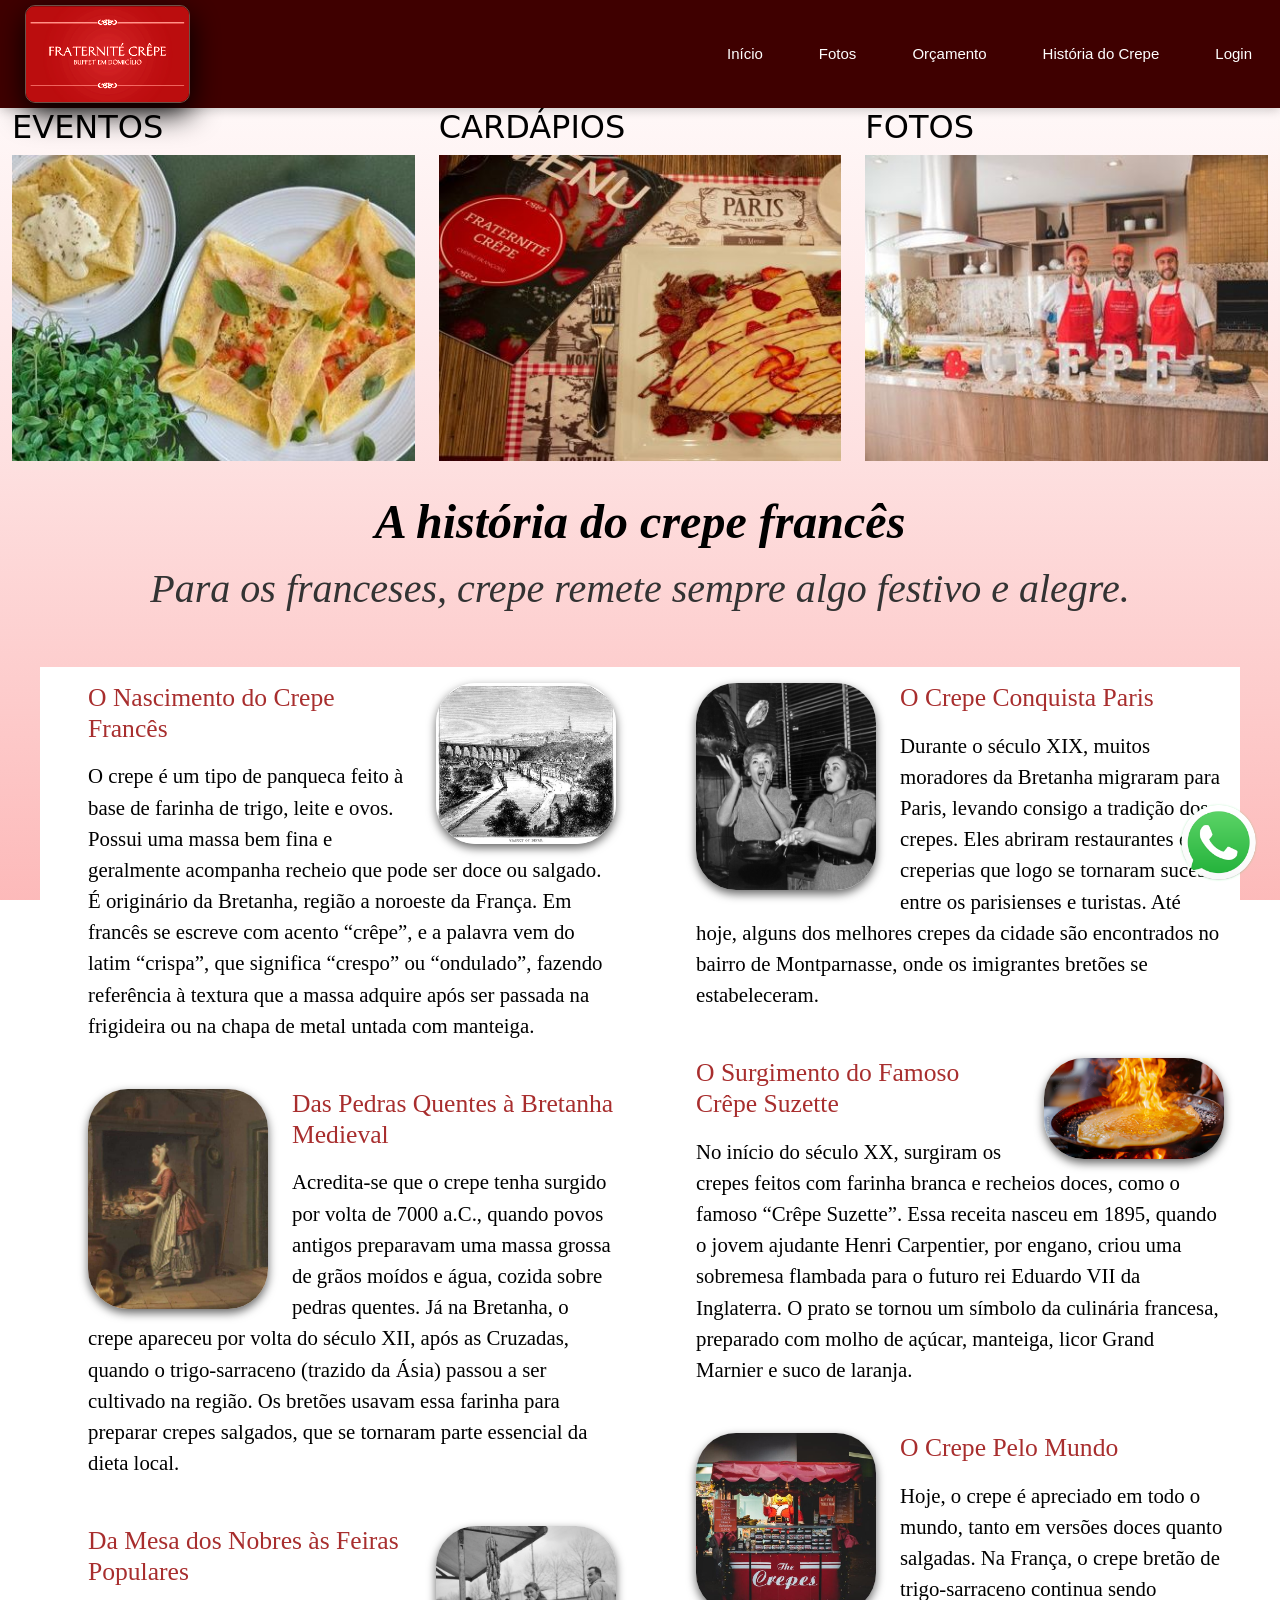
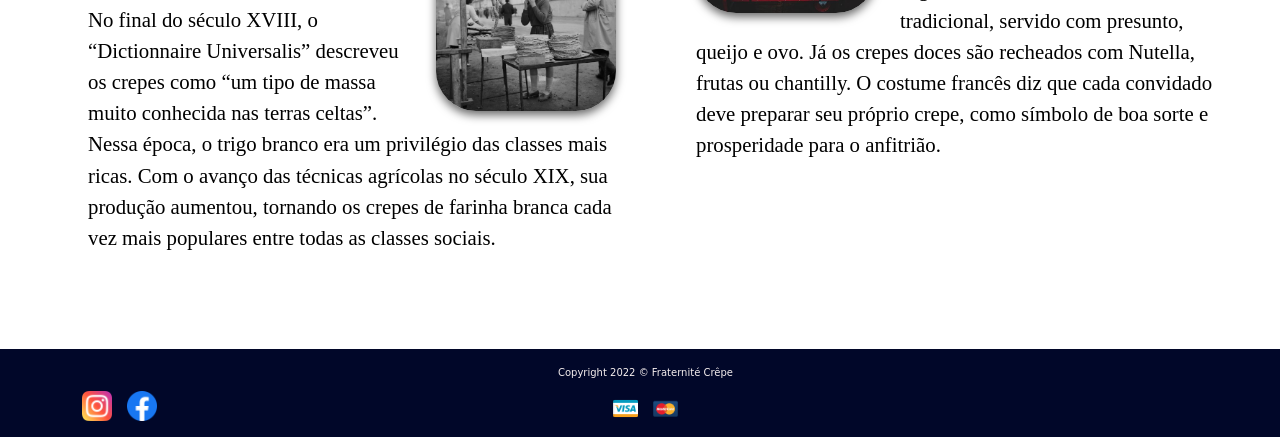
==== commit 3c9152ab: "feat: added new CSS file for card styling and reorganized page structure - Added `cardsMenu.css` to " ====
--- a/about.html
+++ b/about.html
@@ -18,9 +18,11 @@
     <title> História do Crepe | Fraternité Crêpe </title>
     <link href="https://cdn.jsdelivr.net/npm/bootstrap@5.3.2/dist/css/bootstrap.min.css" rel="stylesheet">
     <link href="https://cdnjs.cloudflare.com/ajax/libs/animate.css/4.1.1/animate.min.css" rel="stylesheet">
-    <script defer src="js/mainMenu.js"></script>
     <link rel="stylesheet" href="css/mainMenu.css">
     <link rel="stylesheet" href="css/about.css">
+    <link rel="stylesheet" href="css/cardsMenu.css">
+    <script defer src="js/mainMenu.js"></script>
+    <script defer src="js/index.js"></script>
 </head>
 
 <body>
@@ -50,7 +52,31 @@
     </nav>
 </header>
 
-<main class="container-fluid mt-4">
+<main class="container-fluid">
+
+    <section class="holder-sections row g-4 justify-content-center">
+        <div class="holder-imagem col-12 col-sm-6 col-lg-4">
+            <h2>EVENTOS</h2>
+            <a href="eventsPage.html" target="_self" class="d-flex justify-content-center">
+                <img src="img/index/midiaFoto_9.jpg" alt="FotoEvento" class="img-fluid">
+            </a>
+        </div>
+        <div class="holder-imagem col-12 col-sm-6 col-lg-4">
+            <h2>CARDÁPIOS</h2>
+            <a href="cardapioPage.html" target="_self" class="d-flex justify-content-center">
+                <img src="img/index/midiaFoto_10.jpg" alt="FotoCardapios" class="img-fluid">
+            </a>
+        </div>
+        <div class="holder-imagem col-12 col-sm-6 col-lg-4">
+            <h2>FOTOS</h2>
+            <a href="picsPage.html" target="_self" class="d-flex justify-content-center">
+                <img src="img/index/estruturaBuffetSlider_1.jpg" alt="FotoAlbum" class="img-fluid">
+            </a>
+        </div>
+    </section>
+
+    <div name="section-divider" class="section-divider"></div>
+
     <h1 class="titulo1 animate__animated animate__slideInLeft"><strong>A história do crepe francês</strong></h1>
     <p class="titulo2 animate__animated animate__zoomIn">Para os franceses, crepe remete sempre algo festivo e alegre.</p>
     <div class="conteudoHistorico">
--- a/css/about.css
+++ b/css/about.css
@@ -15,19 +15,6 @@
 body {
 color: #000;
 }
-
-main {
-animation: fadeIn 1s ease-in;
-}
-
-/* ===========================================================
-ANIMAÇÃO SUAVE NA ENTRADA
-=========================================================== */
-@keyframes fadeIn {
-from { opacity: 0; transform: translateY(150px); }
-to { opacity: 1; transform: translateY(0); }
-}
-
 
 /* ===========================================================
 CORPO / TÍTULOS / CONTEÚDO HISTÓRICO - LAYOUT
@@ -42,7 +29,7 @@
 
 .titulo2 {
 text-align: center;
-font-size: 1.7rem;
+font-size: 2.5rem;
 margin-bottom: 3rem;
 color: #333;
 font-family: "Garamond", serif;
@@ -53,6 +40,7 @@
 .conteudoHistorico {
 display: flex;
 justify-content: center;
+align-items: center;
 margin-bottom: 4rem;
 }
 
@@ -60,18 +48,16 @@
 width: 100%;
 max-width: 1200px;
 column-count: 2;
-column-gap: 4rem;
-margin: 0;
+column-gap: rem;
+margin: 0 auto;
 padding: 0;
-justify-content: center;
-align-items: center;
 font-family: "Garamond", serif;
 background-color: rgb(255, 255, 255);
 }
 
 .textoHistorico li {
 list-style: none;
-padding: 0.5rem;
+padding: 1rem;
 break-inside: avoid;
 font-size: 1.3rem;
 }
@@ -95,7 +81,8 @@
 }
 
 .textoHistorico img {
-width: 50%;
+display: flex;
+width: 100%;
 max-width: 180px;
 border-radius: 40px;
 box-shadow: 0 4px 10px rgba(0,0,0,0.6);
@@ -106,100 +93,180 @@
 RESPONSIVIDADE
 =========================================================== */
 
-
-/* ======== DESKTOP ======== */
-@media (min-width: 1200px) {
-
-
-}
-
-
-/* ======== DESKTOP / LAPTOP ======== */
-@media (min-width: 900px) and 
-      (max-width: 1199px) {
-
-
-}
-
-
 /* ======== TABLET / LAPTOP ======== */
 @media (min-width: 822px) and 
-      (max-width: 991px) {
-
-    .textoContainer {
-      column-gap: 2rem !important;
-    }
-
-    .textoHistorico img {
-      width: 50%;
-    }
-
-}
-
+  (max-width: 991px) {
+
+  .textoContainer {
+    display: flex;
+    flex-direction: column;
+    justify-content: center;
+    align-items: center;
+    box-sizing: border-box;
+    width: 100%;
+    border-left: 1px solid rgb(130, 130, 130);
+    border-right: 1px solid rgb(130, 130, 130);
+    border-bottom: 1px solid rgb(130, 130, 130);
+  }
+
+  .textoHistorico h3 {
+    margin-top: 1.5rem;
+  }
+
+  .textoHistorico p {
+    margin-top: 1rem;
+  }
+
+  .textoHistorico img {
+    width: 100%;
+    max-width: 250px;
+  }
+}
 
 /* ======== TABLET ======== */
 @media (min-width: 750px) and
-      (max-width: 821px) {
-
-    .textoContainer {
-      width: 97%;
-      column-gap: 2rem !important;
-    }
-
-}
-
+  (max-width: 821px) {
+
+  .textoContainer {
+    display: flex;
+    flex-direction: column;
+    justify-content: center;
+    align-items: center;
+    box-sizing: border-box;
+    gap: 15px;
+    width: 100%;
+    border-radius: 20px;
+    border-left: 1px solid rgb(130, 130, 130);
+    border-right: 1px solid rgb(130, 130, 130);
+    border-bottom: 1px solid rgb(130, 130, 130);
+  }
+
+  .textoHistorico h3 {
+    margin-top: 1.5rem;
+  }
+
+  .textoHistorico p {
+    margin-top: 1rem;
+  }
+
+  .textoHistorico img {
+    width: 100%;
+    max-width: 230px;
+  }
+}
 
 /* ======== TABLET PEQUENO / MOBILE GRANDE ======== */
 @media (min-width: 501px) and
-      (max-width: 749px) {
-
-    .textoContainer {
-      width: 100%;
-      column-count: 1 !important;
-      border-left: 1px solid rgb(130, 130, 130);
-      border-right: 1px solid rgb(130, 130, 130);
-      border-bottom: 1px solid rgb(130, 130, 130);
-    }
-
-    .textoHistorico li {
-      padding: 1rem;
-    }
-
-    .textoHistorico img {
-      width: 50%;
-    }
-}
-
+  (max-width: 749px) {
+
+  .titulo1 {
+    font-size: 2.5rem;
+  }
+
+  .titulo2 {
+    font-size: 2rem;
+  }
+
+  .textoContainer {
+    display: flex;
+    flex-direction: column;
+    justify-content: center;
+    align-items: center;
+    box-sizing: border-box;
+    gap: 15px;
+    width: 100%;
+    border-radius: 20px;
+    border-left: 1px solid rgb(130, 130, 130);
+    border-right: 1px solid rgb(130, 130, 130);
+    border-bottom: 1px solid rgb(130, 130, 130);
+  }
+
+  .textoHistorico li {
+    padding: 1rem;
+  }
+
+  .textoHistorico img {
+    width: 100%;
+    max-width: 210px;
+  }
+}
 
 /* ======== MOBILE PEQUENO ======== */
 @media screen and (max-width: 500px) {
 
-    .titulo1 {
-      font-size: 2.5rem;
-    }
-
-    .textoContainer {
-      width: 100%;
-      column-count: 1 !important;
-      border-left: 1px solid rgb(130, 130, 130);
-      border-right: 1px solid rgb(130, 130, 130);
-      border-bottom: 1px solid rgb(130, 130, 130);
-    }
-
-    .textoHistorico li {
-      margin-right: 1rem;
-      margin-top: 1rem;
-    }
-
-    .textoHistorico h3 {
-      font-size: 1.4rem;
-    }
-
-    .textoHistorico p {
-      font-size: 1.2rem;
-    }
-
-    .textoHistorico img {
-      width: 52%;
-    }
+  .titulo1 {
+    font-size: 2.2rem;
+  }
+
+  .titulo2 {
+    font-size: 1.5rem;
+  }
+
+  .textoContainer {
+    display: flex;
+    flex-direction: column;
+    justify-content: center;
+    align-items: center;
+    box-sizing: border-box;
+    padding-right: 2rem;
+    gap: 15px;
+    width: 100%;
+    border-radius: 20px;
+    border-left: 1px solid rgb(130, 130, 130);
+    border-right: 1px solid rgb(130, 130, 130);
+    border-bottom: 1px solid rgb(130, 130, 130);
+  }
+
+  .textoHistorico li {
+    text-align: center;
+  }
+
+  .textoHistorico h3 {
+    font-size: 1.5rem;
+    margin-top: 1.5rem;
+  }
+
+  .textoHistorico p {
+    font-size: 1.3rem;
+    margin-top: 1rem;
+  }
+
+  .textoHistorico img {
+    width: 100%;
+    max-width: 290px;
+    margin-bottom: 1rem;
+  }
+
+  .textoHistorico li:nth-child(odd) img,
+  .textoHistorico li:nth-child(even) img {
+    float: none;
+    margin: 0 auto;
+  }
+}
+
+/* ======== MOBILE MUITO PEQUENO ======== */
+@media screen and (max-width: 430px) {
+
+  .textoHistorico h3 {
+    text-align: center;
+    font-size: 1.5rem;
+    margin-top: 2rem;
+  }
+
+  .textoHistorico p {
+    font-size: 1.2rem;
+    margin-top: 1rem;
+  }
+
+  .textoHistorico img {
+    justify-content: center;
+    width: 100%;
+    margin-bottom: 1rem;
+  }
+
+  .textoHistorico li:nth-child(odd) img,
+  .textoHistorico li:nth-child(even) img {
+    float: none;
+    margin: 0 auto;
+  }
 }
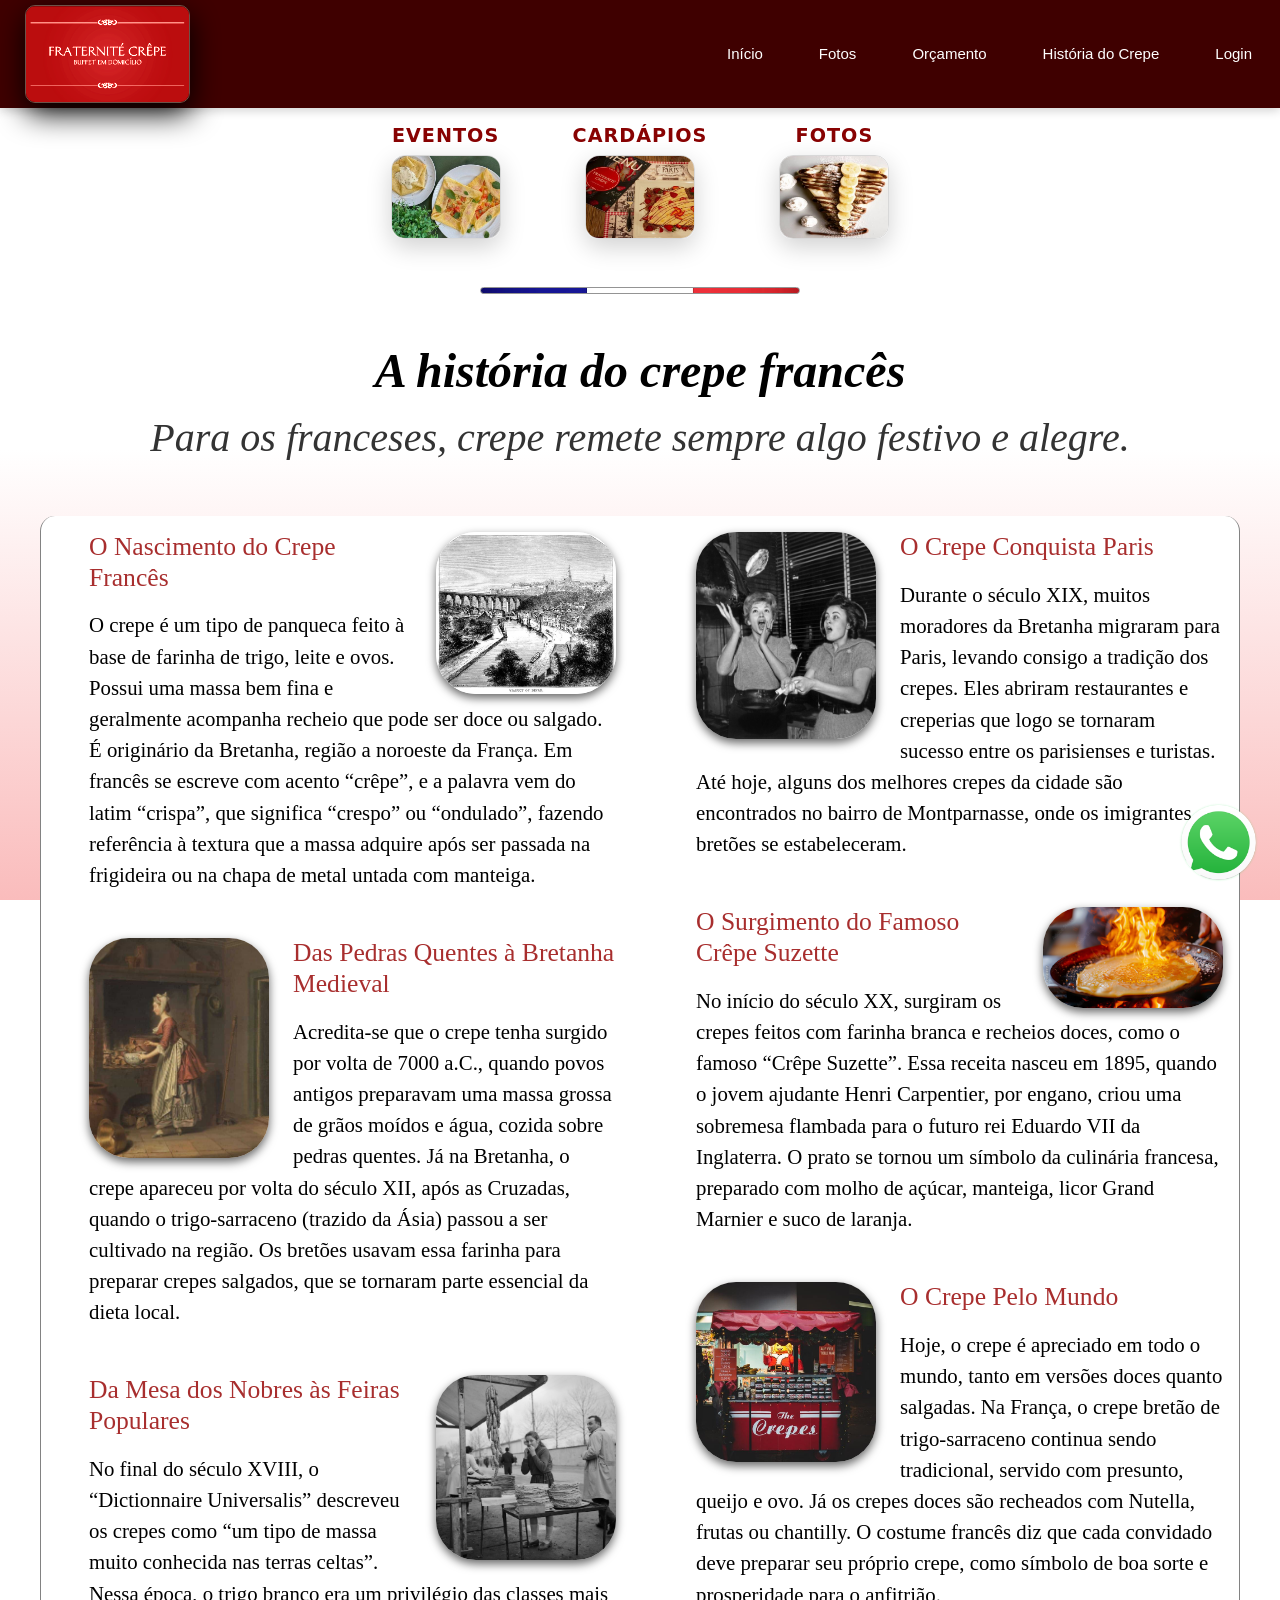
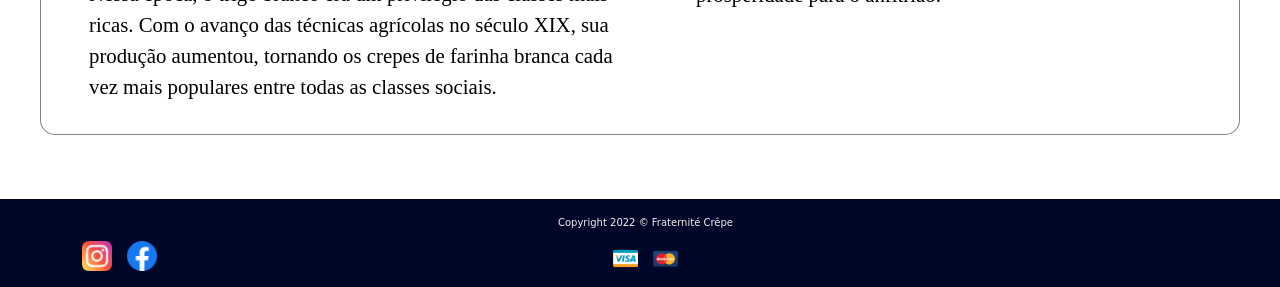
==== commit 4398beab: "feat: update HTML structure, navigation sections, and assets across pages - added navigation section" ====
--- a/about.html
+++ b/about.html
@@ -22,7 +22,6 @@
     <link rel="stylesheet" href="css/about.css">
     <link rel="stylesheet" href="css/cardsMenu.css">
     <script defer src="js/mainMenu.js"></script>
-    <script defer src="js/index.js"></script>
 </head>
 
 <body>
@@ -70,7 +69,7 @@
         <div class="holder-imagem col-12 col-sm-6 col-lg-4">
             <h2>FOTOS</h2>
             <a href="picsPage.html" target="_self" class="d-flex justify-content-center">
-                <img src="img/index/estruturaBuffetSlider_1.jpg" alt="FotoAlbum" class="img-fluid">
+                <img src="img/index/midiaFoto_199.jpg" alt="FotoAlbum" class="img-fluid">
             </a>
         </div>
     </section>
--- a/css/mainMenu.css
+++ b/css/mainMenu.css
@@ -33,8 +33,8 @@
   background: linear-gradient(
     180deg,
     #ffffff,
-    #fdd4d4b3,
-    #f9555568
+    #ffffff,
+    #fabcbc
   );
   background-attachment: fixed;
 }
@@ -209,11 +209,6 @@
     background-color: #87f78b;
     transition: 400ms;
     padding: 5px;
-  }
-
-  #menuNav .nav-item:hover {
-    width: 80%;
-    background-color: #bebebe6c;
   }
 }
 
@@ -312,7 +307,7 @@
 }
 
 
-/* === Tablet → Mobile grande === */
+/* === Tablet / Mobile grande === */
 @media (hover: hover) and (pointer: fine) 
   and (min-width: 501px) and (max-width: 821px) {
 
--- a/css/about.css
+++ b/css/about.css
@@ -22,7 +22,7 @@
 .titulo1 {
 text-align: center;
 font-size: 3rem;
-margin-top: 2rem;
+margin-top: 3rem;
 font-family: "Garamond", serif;
 font-style: oblique;
 }
@@ -48,11 +48,15 @@
 width: 100%;
 max-width: 1200px;
 column-count: 2;
-column-gap: rem;
+column-gap: 1rem;
 margin: 0 auto;
 padding: 0;
 font-family: "Garamond", serif;
 background-color: rgb(255, 255, 255);
+border-radius: 15px;
+border-left: 1px solid rgb(130, 130, 130);
+border-right: 1px solid rgb(130, 130, 130);
+border-bottom: 1px solid rgb(130, 130, 130);
 }
 
 .textoHistorico li {
@@ -104,9 +108,6 @@
     align-items: center;
     box-sizing: border-box;
     width: 100%;
-    border-left: 1px solid rgb(130, 130, 130);
-    border-right: 1px solid rgb(130, 130, 130);
-    border-bottom: 1px solid rgb(130, 130, 130);
   }
 
   .textoHistorico h3 {
@@ -135,10 +136,6 @@
     box-sizing: border-box;
     gap: 15px;
     width: 100%;
-    border-radius: 20px;
-    border-left: 1px solid rgb(130, 130, 130);
-    border-right: 1px solid rgb(130, 130, 130);
-    border-bottom: 1px solid rgb(130, 130, 130);
   }
 
   .textoHistorico h3 {
@@ -175,10 +172,6 @@
     box-sizing: border-box;
     gap: 15px;
     width: 100%;
-    border-radius: 20px;
-    border-left: 1px solid rgb(130, 130, 130);
-    border-right: 1px solid rgb(130, 130, 130);
-    border-bottom: 1px solid rgb(130, 130, 130);
   }
 
   .textoHistorico li {
@@ -211,10 +204,6 @@
     padding-right: 2rem;
     gap: 15px;
     width: 100%;
-    border-radius: 20px;
-    border-left: 1px solid rgb(130, 130, 130);
-    border-right: 1px solid rgb(130, 130, 130);
-    border-bottom: 1px solid rgb(130, 130, 130);
   }
 
   .textoHistorico li {
--- a/css/cardsMenu.css
+++ b/css/cardsMenu.css
@@ -0,0 +1,126 @@
+
+/* ===========================================================
+
+Projeto: Site para empresa de Catering Fraternité Crêpe
+Nome do Arquivo: cardsMenu.css
+Autor: Thiago Bortolan de Oliveira
+Data Criação: 27/11/2025
+
+=========================================================== */
+
+
+/* ===========================================================
+ANIMAÇÕES E ESTILO GLOBAL
+=========================================================== */
+@keyframes bounceInLeft {
+  0% {
+    opacity: 0;
+    transform: translateX(-300px); 
+  }
+  60% {
+    opacity: 1;
+    transform: translateX(20px);
+  }
+  70% {
+    transform: translateX(-20px);
+  }
+  80% {
+    transform: translateX(5px);
+  }
+  90% {
+    transform: translateX(-5px);
+  }
+  100% {
+    transform: translateX(0);
+  }
+}
+
+@keyframes bounceInRight {
+  0% {
+    opacity: 0;
+    transform: translateX(300px);
+  }
+  60% {
+    opacity: 1;
+    transform: translateX(-20px);
+  }
+  70% {
+    transform: translateX(20px);
+  }
+  80% {
+    transform: translateX(-5px);
+  }
+  90% {
+    transform: translateX(5px);
+  }
+  100% {
+    transform: translateX(0);
+  }
+}
+
+/* ============================
+IMAGENS DO TOPO
+============================= */
+.holder-sections {
+  will-change: transform, opacity;
+  padding: 1rem;
+  animation: bounceInLeft 550ms ease-in;
+  gap: 3rem;
+
+}
+
+.holder-imagem {
+  width: fit-content;
+  text-align: center;
+}
+
+.holder-imagem img {
+  width: 100%;
+  max-width: 110px;
+  border-radius: 14px;
+  border: 0.5px solid rgba(198, 198, 198, 0.685);
+  box-shadow: 0 8px 25px rgba(0,0,0,0.18);
+  transition: transform 0.3s ease, box-shadow .2s ease;
+}
+
+.tem-hover .holder-imagem a:hover img {
+  transform: scale(1.1);
+  border: 1px solid rgb(255, 119, 119);
+  box-shadow: 0 12px 25px rgb(255, 0, 0);
+}
+
+.holder-imagem h2 {
+  font-size: 1.2rem;
+  font-weight: 700;
+  letter-spacing: 1px;
+  color: rgb(136, 2, 2);
+}
+
+.tem-hover .holder-imagem:hover h2 {
+  color: rgb(255, 24, 24);
+}
+
+/* Linha decorativa */
+.section-divider {
+  will-change: transform, opacity;
+  margin-top: 2rem;
+  margin-bottom: 2rem;
+  animation: bounceInRight 700ms ease-in;
+}
+
+.section-divider::before {
+  content: "";
+  display: block;
+  width: 100%;
+  max-width: 320px;
+  height: 7px;
+  background-image: url("../img/index/bandeiraFrench.webp") ;
+  background-size: cover;
+  background-position: center;
+  background-repeat: no-repeat;
+  margin: 1rem auto 0;
+  border-radius: 10px;
+  border: 0.5px solid rgb(148, 148, 148);
+}
+
+
